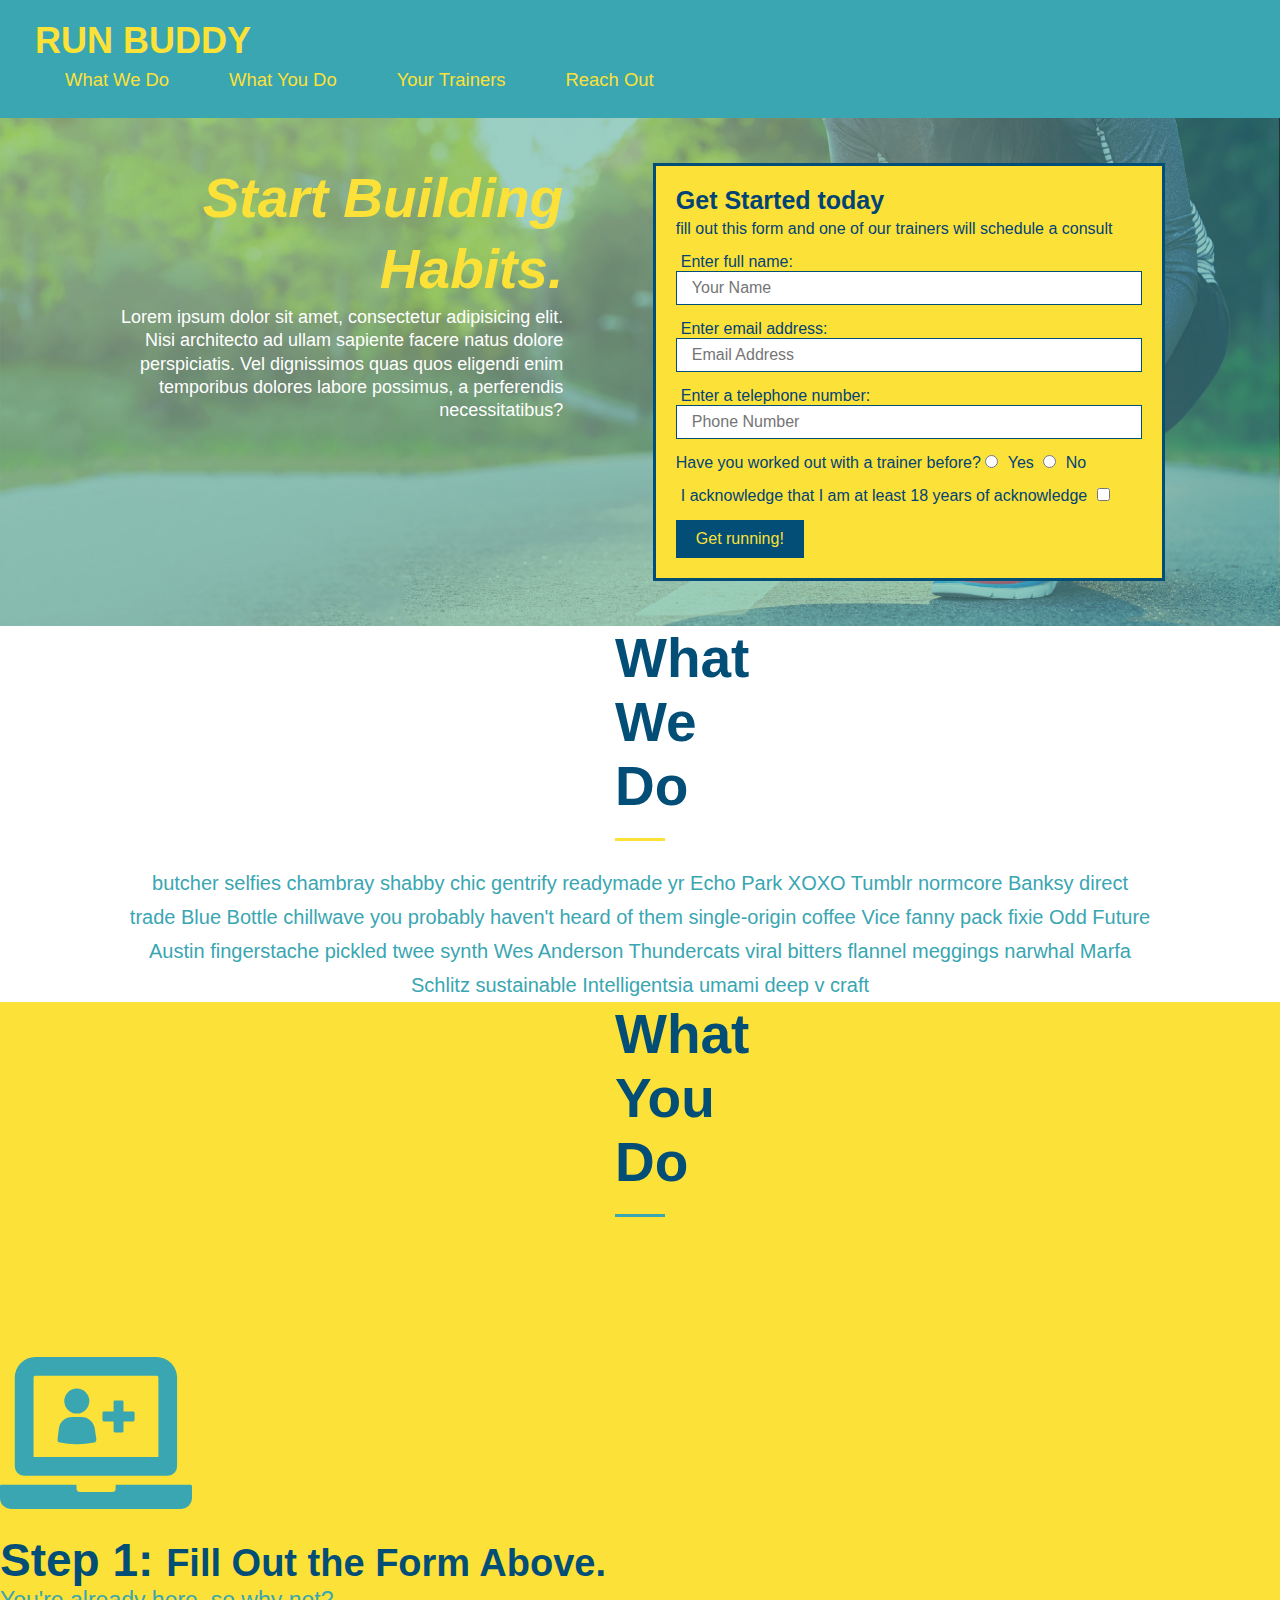
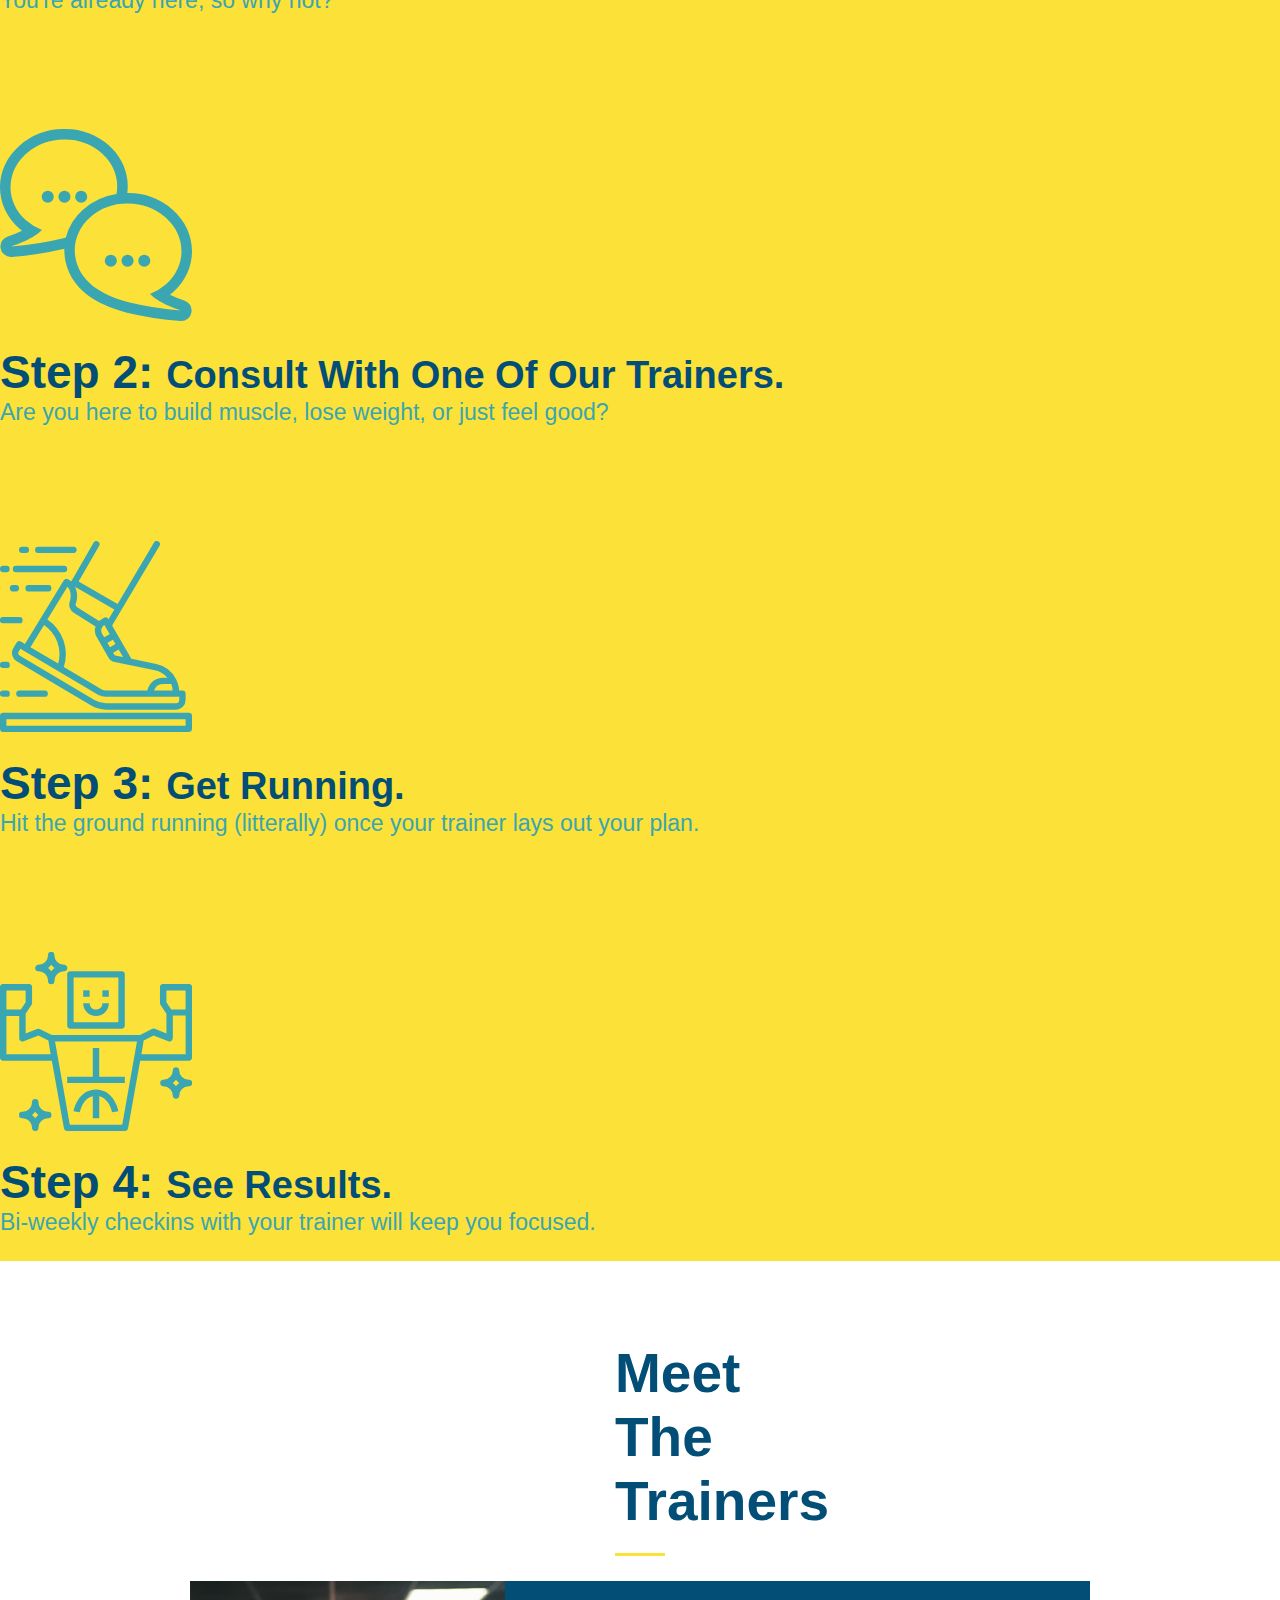
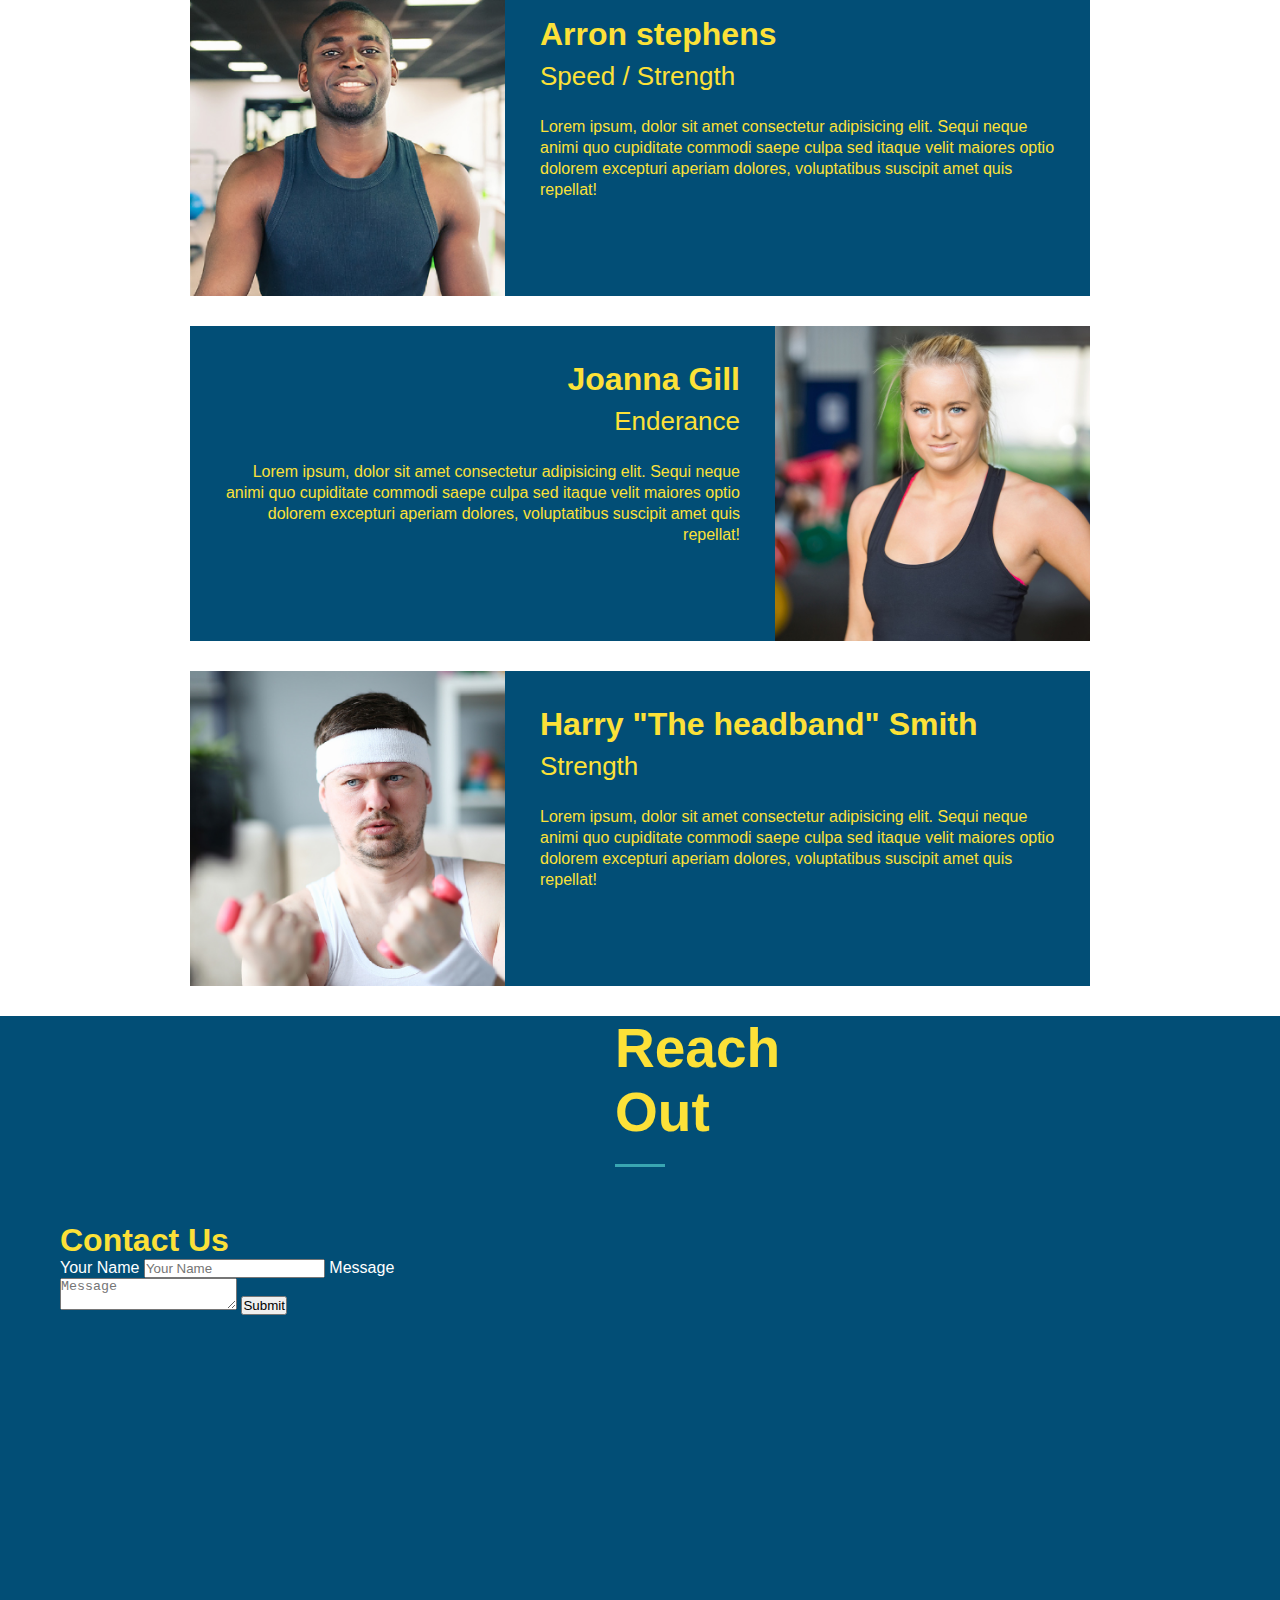
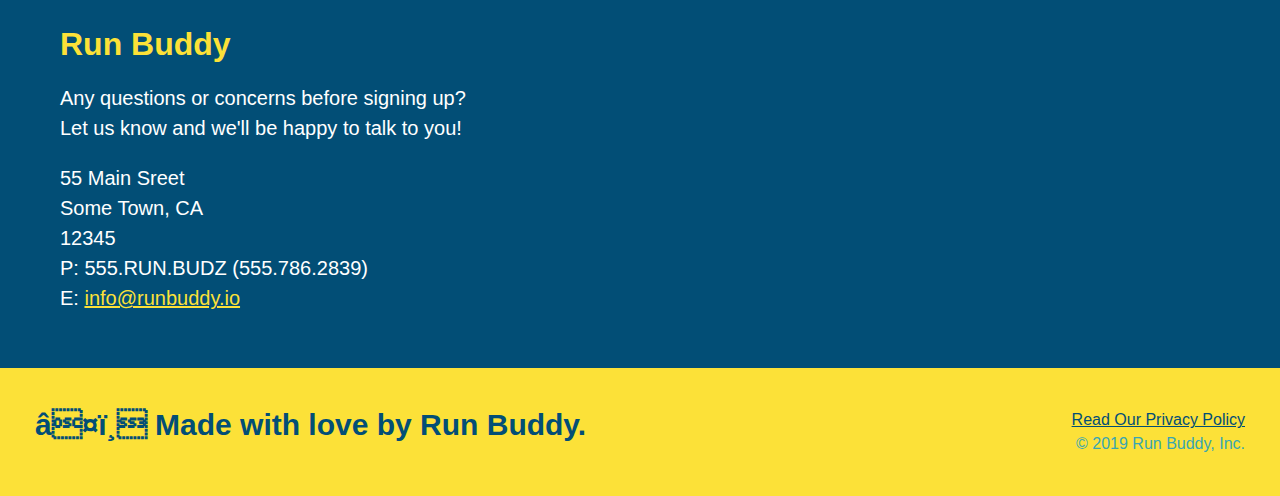
==== index.html @ 78e8fa4d "updated css with flexbox attributes" ====
<!DOCTYPE html>
    <html lang="en">
        <head>
            <meta charset="UTF-8!" />
            <link rel="stylesheet" href="./assets/css/style.css" />
            <title>Run Buddy</title>
        </head>
        <body>
            <header>
                <h1>
                    <a href="/"> RUN BUDDY</a>
                </h1>
                What We Do What You Do Your Trainers Reach Out
                <nav>
                    <!--Unordered list element-->
                    <ul>
                        <!--List item element-->
                        <li>
                            <!--Anchor element-->
                            <a href="#what-we-do">What We Do</a>
                        </li>
                        <li>
                            <a href="#what-you-do">What You Do</a>
                        </li>
                        <li>
                            <a href="#your-trainers">Your Trainers</a>
                        </li>
                        <li>
                            <a href="#reach-out">Reach Out</a>
                        </li>
                    </ul>
                </nav>
            </header>
            
            <!--hero/jumbotron-->
            <section class="hero">
                <article class="hero-sbh">
                    <h2>Start Building Habits.</h2>
                    <p>
                        Lorem ipsum dolor sit amet, consectetur adipisicing elit. Nisi architecto ad ullam sapiente facere natus dolore perspiciatis. Vel dignissimos quas quos eligendi enim temporibus dolores labore possimus, a perferendis necessitatibus?
                    </p>
                </article>
                <div class="hero-form">
                    <h3>Get Started today</h3>
                    <p>fill out this form and one of our trainers will schedule a consult</p>
                    <!--Add form element-->
                    <form>
                        <label for="name">Enter full name:</label>
                        <input type="text" placeholder ="Your Name" name="name" id="name" class="form-input" />
                        <label for="email">Enter email address:</label>
                        <input type="email" placeholder="Email Address" name="email" id="email" class="form-input" />
                        <label for="phone">Enter a telephone number:</label>
                        <input type="tel" placeholder="Phone Number" name="phone" id="phone" class="form-input" />
                        <p>
                            Have you worked out with a trainer before?
                            <input type="radio" name="trainer-confirm" id="trainer-yes" />
                            <label for="trainer-yes">Yes</label>
                            <input type="radio" name="trainer-confirm" id="trainer-no" />
                            <label for="trainer-no">No</label>
                        </p>
                        <p>
                            <label for="checkbox" >
                            I acknowledge that I am at least 18 years of acknowledge
                            </label>
                            <input type="checkbox" name="verify-age" id="checkbox" />
                        </p>
                        <button class="button" type="submit">
                            Get running!
                        </button>
                    </form>
                </div>
            </section>
               <!--End hero--> 

            <!--"What We Do"-->
            <section id="what-we-do" class="intro">
                <div>
                    <h2 class="section-title primary-border">
                        What We Do
                    </h2>
                </div>
                <p>
                    butcher selfies chambray shabby chic gentrify readymade yr Echo Park XOXO Tumblr normcore Banksy direct trade Blue Bottle chillwave you probably haven't heard of them single-origin coffee Vice fanny pack fixie Odd Future Austin fingerstache pickled twee synth Wes Anderson Thundercats viral bitters flannel meggings narwhal Marfa Schlitz sustainable Intelligentsia umami deep v craft 
                </p>
            </section>

            <!--"What You Do"-->
            <section id="what-you-do" class="steps">
                <div>
                    <h2 class="section-title secondary-border">
                        What You Do
                    </h2>
                </div> 
                <div>
                    <!--insert image element-->
                    <img src="./assets/images/step-1.svg" alt="" />
                    <h3>Step 1: <span>Fill Out the Form Above.</span></h3>
                    <p> You're already here, so why not?</p>
                </div>

                <div>
                    <img src="./assets/images/step-2.svg" alt="" />
                    <h3>Step 2: <span>Consult With One Of Our Trainers.</span></h3>
                    <p>Are you here to build muscle, lose weight, or just feel good?</p>
                </div>

                <div>
                    <img src="./assets/images/step-3.svg" alt="" />
                    <h3>Step 3: <span>Get Running.</span></h3>
                    <p>Hit the ground running (litterally) once your trainer lays out your plan.</p>
                </div>

                <div>
                    <img src="./assets/images/step-4.svg" alt="" />
                    <h3>Step 4: <span>See Results.</span></h3>
                    <p> Bi-weekly checkins with your trainer will keep you focused.</p>
                </div>
            </section>

            <!--"Meet The Trainers"-->
            <section id="your-trainers" class="trainers">
                <div>
                    <h2 class="section-title primary-border">
                        Meet The Trainers
                    </h2>
                </div>    
                <!--first trainer bio-->
                <article class="trainer">
                    <img src="./assets/images/trainer-1.jpg" alt="Arron Stephens in his workout clothes, ready to pump iron" />
                    <div class="trainer-bio text-left">
                        <h3>Arron stephens</h3>
                        <h4>Speed / Strength</h4>
                        <p>Lorem ipsum, dolor sit amet consectetur adipisicing elit. Sequi neque animi quo cupiditate commodi saepe culpa sed
                            itaque velit maiores optio dolorem excepturi aperiam dolores, voluptatibus suscipit amet quis repellat!</p>
                    </div>
                </article>
                
                <!--second trainer bio-->
                <article class="trainer">
                    <div class="trainer-bio text-right">
                        <h3>Joanna Gill</h3>
                        <h4>Enderance</h4>
                        <p>Lorem ipsum, dolor sit amet consectetur adipisicing elit. Sequi neque animi quo cupiditate commodi saepe culpa sed
                            itaque velit maiores optio dolorem excepturi aperiam dolores, voluptatibus suscipit amet quis repellat!</p>
                    </div>
                    <img src="./assets/images/trainer-2.jpg" alt="Joanna Gill in her workout clothes ready for some endurance training" />
                </article>

                <!--third trainer bio-->
                <article class ="trainer">
                    <img src="./assets/images/trainer-3.jpg" alt="Harry and his classic headband in the middle of a workout" />
                    <div class="trainer-bio text-left">
                        <h3>Harry "The headband" Smith</h3>
                        <h4>Strength</h4>
                        <p>Lorem ipsum, dolor sit amet consectetur adipisicing elit. Sequi neque animi quo cupiditate commodi saepe culpa sed
                            itaque velit maiores optio dolorem excepturi aperiam dolores, voluptatibus suscipit amet quis repellat!</p>    
                    </div>        
                </article>
            </section>

            <!--"Reach Out"-->
            <section id="reach-out" class="contact">
                <div>
                    <h2 class="section-title secondary-border">
                        Reach Out
                    </h2>
                </div>
                <div class="contact-info">
                    <div class="contact-form">
                        <h3>Contact Us</h3>
                        <form>
                            <label for="contact-name">Your Name</label>
                            <input type="text" id="contact-name" placeholder="Your Name" />

                            <label for="contact-message">Message</label>
                            <textarea id="contact-message" placeholder="Message"></textarea>

                            <button type="Submit">Submit</button>
                        </form>
                    </div>
                    <iframe
                        src="https://www.google.com/maps/embed?pb=!1m18!1m12!1m3!1d11816.861136689247!2d-83.01989736109466!3d42.23121345527382!2m3!1f0!2f0!3f0!3m2!1i1024!2i768!4f13.1!3m3!1m2!1s0x883b2ec319a07163%3A0x6d2b325c0360f382!2s1648%20Harrison%20St%2C%20LaSalle%2C%20ON!5e0!3m2!1sen!2sca!4v1645123361969!5m2!1sen!2sca"
                        style="border:0;" 
                        allowfullscreen=""
                        loading="lazy">
                    </iframe>
                    <div>
                        <h3>Run Buddy</h3>
                        <p> Any questions or concerns before signing up?
                            <br />
                            Let us know and we'll be happy to talk to you!
                        </p>
                        <address>
                            55 Main Sreet<br />
                            Some Town, CA<br />
                            12345<br />
                            P: 555.RUN.BUDZ (555.786.2839)<br />
                            E: <a href="mailto:info@runbuddy.io">info@runbuddy.io</a>
                        </address>
                    </div>
                </div>    
            </section>

            <footer>
                <h2>❤️ Made with love by Run Buddy.</h2>
                <div>
                    <!--fix link to privacy policy-->
                    <a href="privacy-policy.html">Read Our Privacy Policy</a><br />
                    &copy; 2019 Run Buddy, Inc.
                </div>
            </footer>
            
        </body>
    </html>
---- assets/css/style.css ----
* {
    margin: 0;
    padding: 0;
}

body {
    font-family: Helvetica, Arial, sans-serif;
}

body {
    /* more on this crazy alphanumerical value in a minute! */
    color: #39a6b2;
    font-family: Helvetica, Arial, sans-serif;
}
/* apply styles to <header>*/
header {
    padding: 20px 35px;
    background-color: #39a6b2;
    display: flex;
    justify-content: space-between;
    flex-wrap: wrap;
}

header h1 {
    font-weight: bold;
    font-size: 36px;
    color: #fce138;
    margin: 0;
}

header a {
    text-decoration: none;
    color: #fce138;
}

header nav {
    margin: 7px 0;
}

header nav ul {
    display: flex;
    flex-wrap: wrap;
    justify-content: space-between;
    align-items: center;
    list-style: none;
}

header nav ul li a {
    margin: 0 30px;
    font-weight: lighter;
    font-size: 1.44vw;
}

footer {
    display: flex;
    justify-content: space-between;
    flex-wrap: wrap;
    background: #fce138;
    width: 100%;
    padding: 40px 35px;
}

footer h2 {
    color: #024e76;
    font-size: 30px;
    margin: 0;
}

footer div {
    line-height: 1.5;
    text-align: right;
}

footer a {
    color: #024e76;
}

* {
    margin: 0;
    padding: 0;
    box-sizing: border-box;
}

/*hero style start*/
.hero {
    background-image: url("../images/hero-bg.jpg");
    background-size: cover;
    background-position: center;
    position: relative;
    display: flex;
    justify-content: center;
    flex-wrap: wrap;
}

.hero-sbh {
    width: 35%;
    text-align: right;
    margin: 3.5%;
    color: #fff;
    font-size: 18px;
    line-height: 1.3;
}  

.hero-sbh h2 {
    font-style: italic;
    font-size: 55px;
    color: #fce138;
}

/*hero style end*/

/*hero-form start*/

.hero-form {
    background-color: #fce138;
    padding: 20px;
    color: #024376;
    border-style: solid;
    border-width: 3px;
    border-color: #024e76;
    width: 40%;
    margin: 3.5%;
}

.hero-form h3 {
    font-size: 25px;
    margin: 0;
}

.hero-form p {
    margin: 5px 0 15px 0;
}

.form-input {
    border: 1px solid #024e76;
    display: block;
    padding: 7px 15px;
    font-size: 16px;
    color: #024e76;
    width: 100%;
    margin-bottom: 15px;
}

.hero-form label {
    margin: 0 5px;
}

.button {
    color: #fce138;
    background-color: #024e76;
    padding: 10px 20px;
    border: 0;
    font-size: 16px;
}

/* deleting & updating '.intro h2' with cleaner declaration */

.intro p {
    line-height: 1.7;
    color: #39a6b2;
    width: 80%;
    font-size: 20px;
    margin: 0 auto;
    text-align: center;
}

.steps {
    background: #fce138;
}

/* deleting & updating '.steps h2' with cleaner declaration */

.section-title {
    font-size: 55px;
    color: #024e76;
    border-bottom: 3px solid;
    padding-bottom: 20px;
    text-align: center;
    margin: 0 auto 25px auto;
    width: 50px;
}

.primary-border {
    border-color: #fce138;
}

.secondary-border {
    border-color: #39a6b2;
}

.steps div {
    margin-bottom: 80px;
    padding: 0 0 25px 0;
}

.steps img {
    width: 15%;
    margin: 10px 0;
}

.steps h3 {
    color: #024e76;
    font-size: 46px;
    margin-top: 10px;
}

.steps p {
    color: #39a6b2;
    font-size: 23px;
}

.steps span {
    font-size: 38px;
}

/*trainer styles start*/
.trainers {
    
}

.trainer {
    width:900px;
    margin: 0 auto 30px auto;
    background: #024e76;
    color: #fce138;
    overflow: auto;
}

.trainer img {
    width: 35%;
    float: left;
}

.trainer-bio {
    padding: 35px;
    float: left;
    width:65%;
}

.text-left {
    text-align: left;
}

.text-right {
    text-align: right;
}

.trainer-bio h3 {
    font-size: 32px;
    margin-bottom: 8px;
}

.trainer-bio h4 {
    font-weight: lighter;
    font-size: 26px;
    margin-bottom: 25px;
}

.trainer-bio p {
    font-weight: 17px;
    line-height: 1.3;
}
/*trainer styles end*/

/*reach out styles start*/
.contact {
    background:#024e76;
    padding-bottom: 35px;
}

.contact h2 {
    color: #fce138;
}

.contact-info iframe {
    width: 400px;
    height: 400px;
}

.contact-info div {
    width: 410px;
    display: inline-block;
    vertical-align: top;
    text-align: left;
    margin: 30px 0 0 60px;
    color: white;
}

.contact-info h3 {
    color: #fce138;
    font-size: 32px;
}

.contact-info p,
.contact-info address {
    margin: 20px 0;
    line-height: 1.5;
    font-size: 20px;
    font-style: normal;
}

.contact-info a {
    color: #fce138;
}
/*reach out styles end*/

.flex-row {
    display: flex;
}
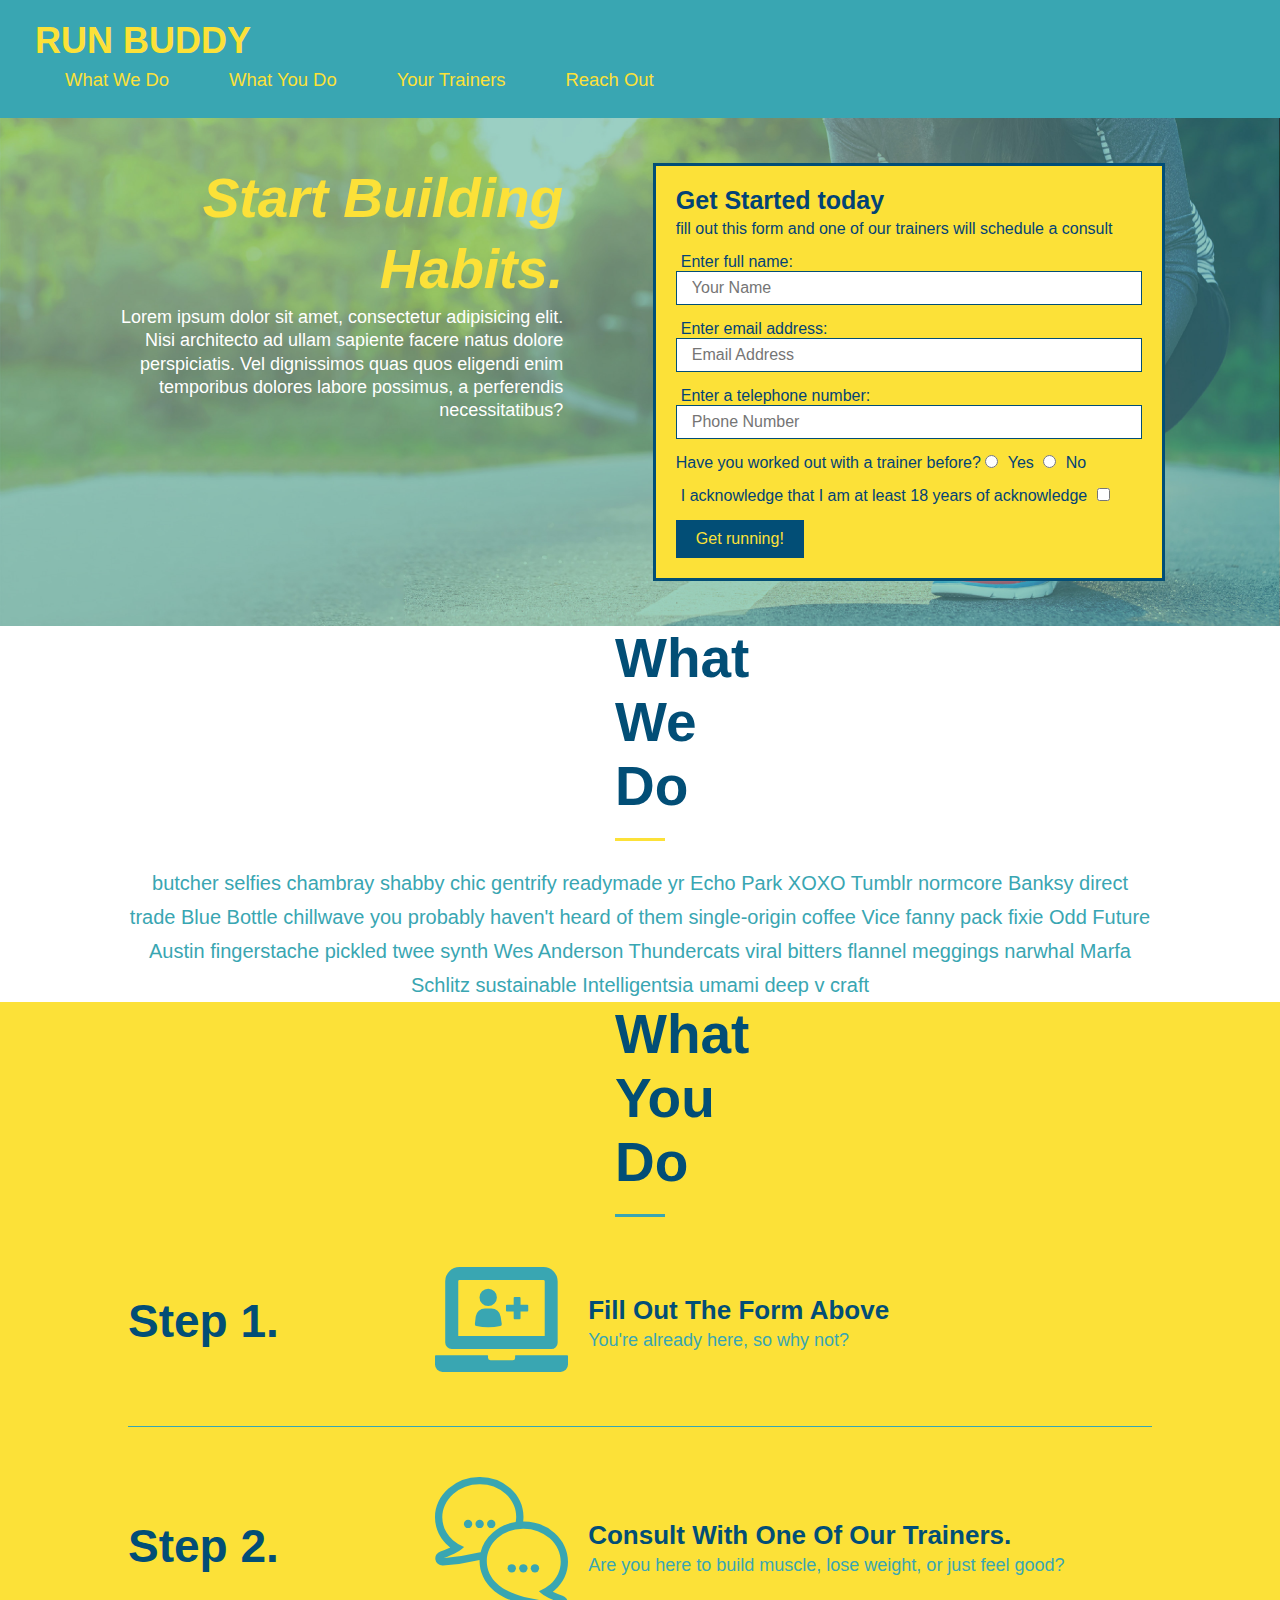
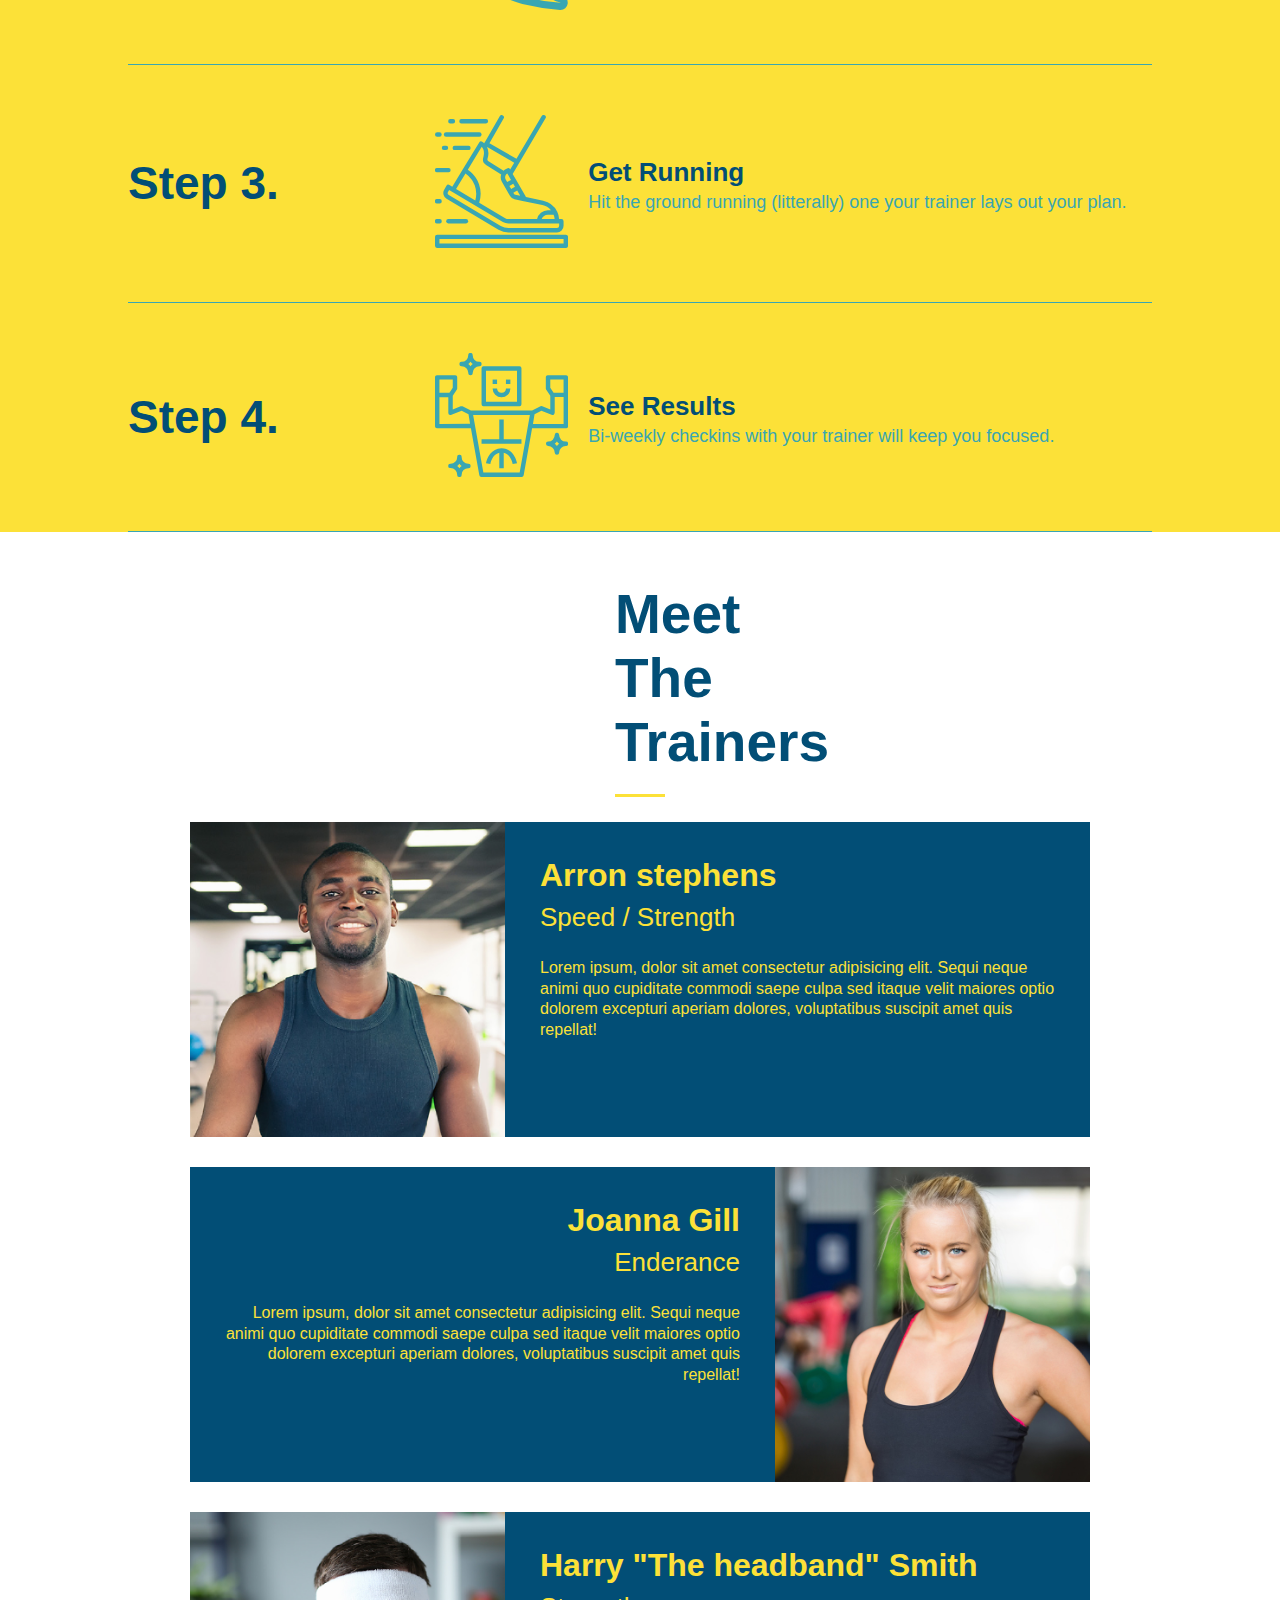
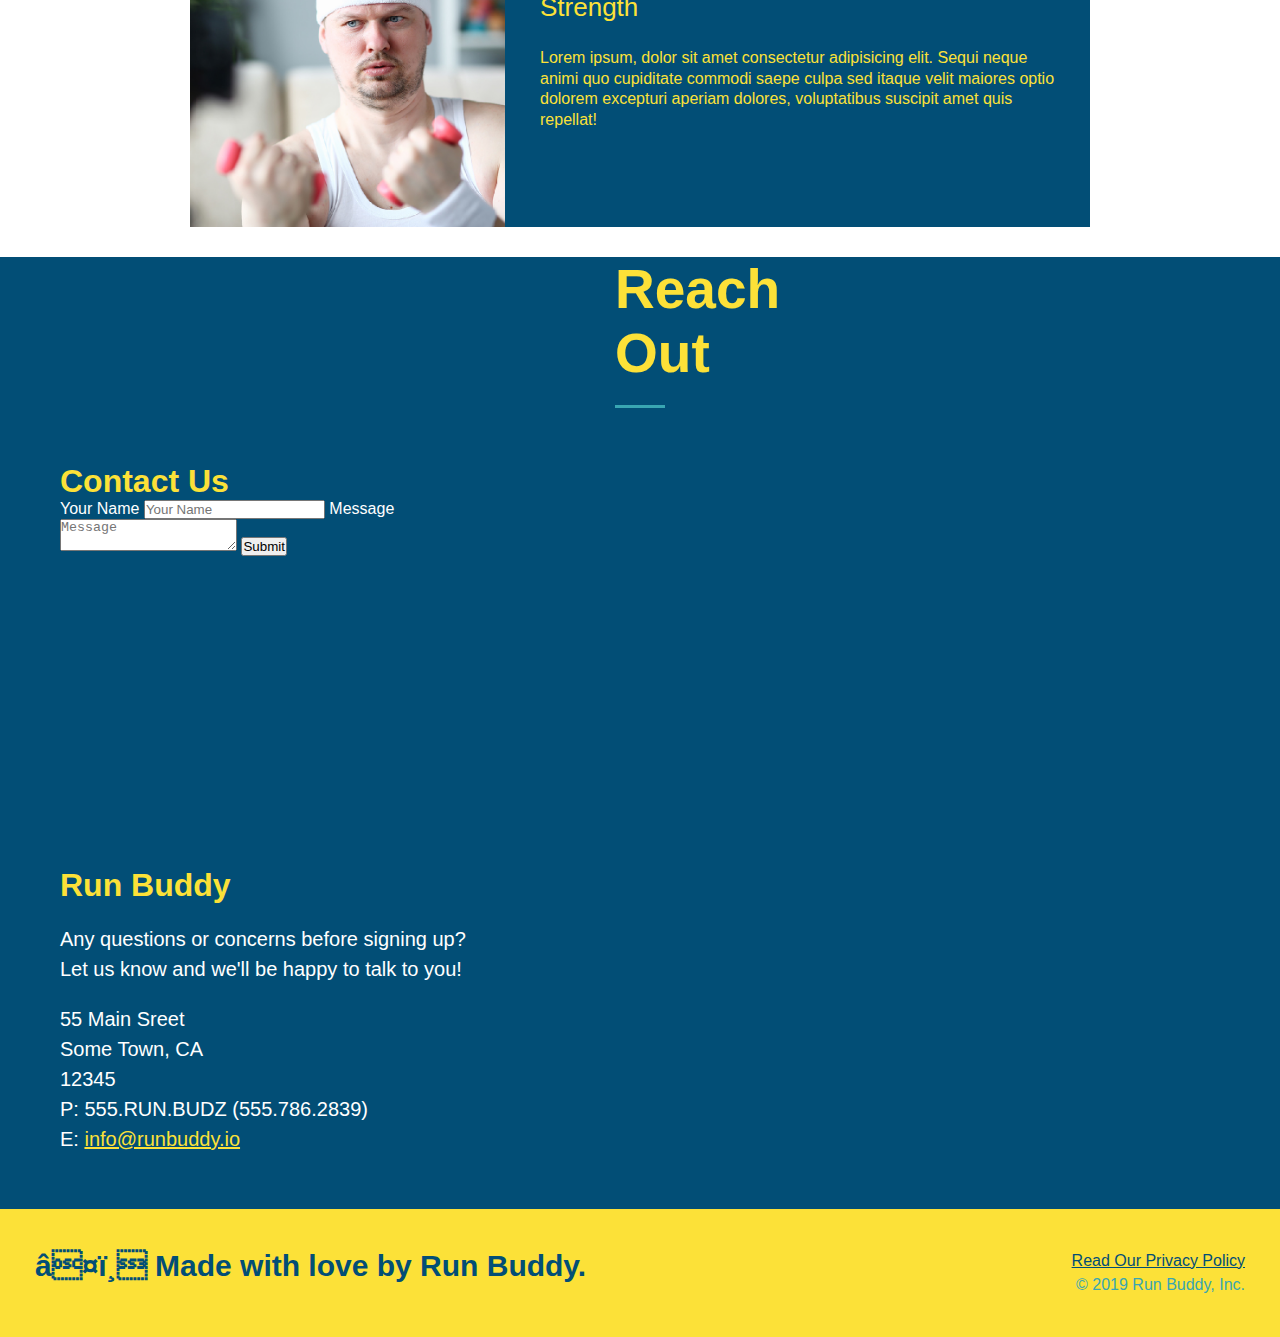
==== commit a860ba77: "add flexbox to the steps" ====
--- a/index.html
+++ b/index.html
@@ -79,9 +79,11 @@
                         What We Do
                     </h2>
                 </div>
-                <p>
-                    butcher selfies chambray shabby chic gentrify readymade yr Echo Park XOXO Tumblr normcore Banksy direct trade Blue Bottle chillwave you probably haven't heard of them single-origin coffee Vice fanny pack fixie Odd Future Austin fingerstache pickled twee synth Wes Anderson Thundercats viral bitters flannel meggings narwhal Marfa Schlitz sustainable Intelligentsia umami deep v craft 
-                </p>
+                <div class="flex-row">
+                    <p>
+                        butcher selfies chambray shabby chic gentrify readymade yr Echo Park XOXO Tumblr normcore Banksy direct trade Blue Bottle chillwave you probably haven't heard of them single-origin coffee Vice fanny pack fixie Odd Future Austin fingerstache pickled twee synth Wes Anderson Thundercats viral bitters flannel meggings narwhal Marfa Schlitz sustainable Intelligentsia umami deep v craft 
+                    </p>
+                </div>    
             </section>
 
             <!--"What You Do"-->
@@ -91,29 +93,57 @@
                         What You Do
                     </h2>
                 </div> 
-                <div>
-                    <!--insert image element-->
-                    <img src="./assets/images/step-1.svg" alt="" />
-                    <h3>Step 1: <span>Fill Out the Form Above.</span></h3>
-                    <p> You're already here, so why not?</p>
-                </div>
-
-                <div>
-                    <img src="./assets/images/step-2.svg" alt="" />
-                    <h3>Step 2: <span>Consult With One Of Our Trainers.</span></h3>
-                    <p>Are you here to build muscle, lose weight, or just feel good?</p>
-                </div>
-
-                <div>
-                    <img src="./assets/images/step-3.svg" alt="" />
-                    <h3>Step 3: <span>Get Running.</span></h3>
-                    <p>Hit the ground running (litterally) once your trainer lays out your plan.</p>
-                </div>
-
-                <div>
-                    <img src="./assets/images/step-4.svg" alt="" />
-                    <h3>Step 4: <span>See Results.</span></h3>
-                    <p> Bi-weekly checkins with your trainer will keep you focused.</p>
+                <!--What You Do: Step 1-->
+                <div class="step">
+                    <h3>Step 1.</h3>
+                    <div class="step-info">
+                        <div class="step-img">
+                            <img src="./assets/images/step-1.svg" alt="" />
+                        </div>
+                        <div class="step-text">
+                            <h4>Fill Out The Form Above</h4>
+                            <p>You're already here, so why not?</p>
+                        </div>
+                    </div>
+                </div>
+                <!--What You Do: Step 2-->
+                <div class="step">
+                    <h3>Step 2.</h3>
+                    <div class="step-info">
+                        <div class="step-img">
+                            <img src="./assets/images/step-2.svg" alt="" />
+                        </div>
+                        <div class="step-text">
+                            <h4>Consult With One Of Our Trainers.</h4>
+                            <p>Are you here to build muscle, lose weight, or just feel good?</p>
+                        </div>
+                    </div>
+                </div>
+                <!--What You Do: Step 3-->
+                <div class="step">
+                    <h3>Step 3.</h3>
+                    <div class="step-info">
+                        <div class="step-img">
+                            <img src="./assets/images/step-3.svg" alt="" />
+                        </div>
+                        <div class="step-text">
+                            <h4>Get Running</h4>
+                            <p>Hit the ground running (litterally) one your trainer lays out your plan.</p>
+                        </div>
+                    </div>
+                </div>
+                <!--What You Do: Step 4-->
+                <div class="step">
+                    <h3>Step 4.</h3>
+                    <div class="step-info">
+                        <div class="step-img">
+                            <img src="./assets/images/step-4.svg" alt="" />
+                        </div>
+                        <div class="step-text">
+                            <h4>See Results</h4>
+                            <p>Bi-weekly checkins with your trainer will keep you focused.</p>
+                        </div>
+                    </div>
                 </div>
             </section>
 
--- a/assets/css/style.css
+++ b/assets/css/style.css
@@ -188,29 +188,52 @@
     border-color: #39a6b2;
 }
 
-.steps div {
-    margin-bottom: 80px;
-    padding: 0 0 25px 0;
-}
-
-.steps img {
-    width: 15%;
-    margin: 10px 0;
-}
-
-.steps h3 {
+.step {
+    margin: 50px auto;
+    padding-bottom: 50px;
+    width: 80%;
+    border-bottom: 1px solid #39a6b2;
+    display: flex;
+    flex-wrap: wrap;
+    align-items: center;
+    justify-content: space-between;
+}
+
+.step h3 {
     color: #024e76;
     font-size: 46px;
-    margin-top: 10px;
-}
-
-.steps p {
+    flex: 1 30%;
+}
+
+.step-info {
+    flex: 2 70%;
+    display: flex;
+    flex-wrap: wrap;
+    align-items: center;
+}
+
+.step-img {
+    flex: 1 12%;
+    margin-right: 20px;
+}
+
+.step-img img {
+    max-width: 100%;
+}
+
+.step-text {
+    flex: 12;
+}
+
+.step-text p {
     color: #39a6b2;
-    font-size: 23px;
-}
-
-.steps span {
-    font-size: 38px;
+    font-size: 18px;
+}
+
+.step-text h4 {
+    font-size: 26px;
+    line-height: 1.5;
+    color: #024e76;
 }
 
 /*trainer styles start*/
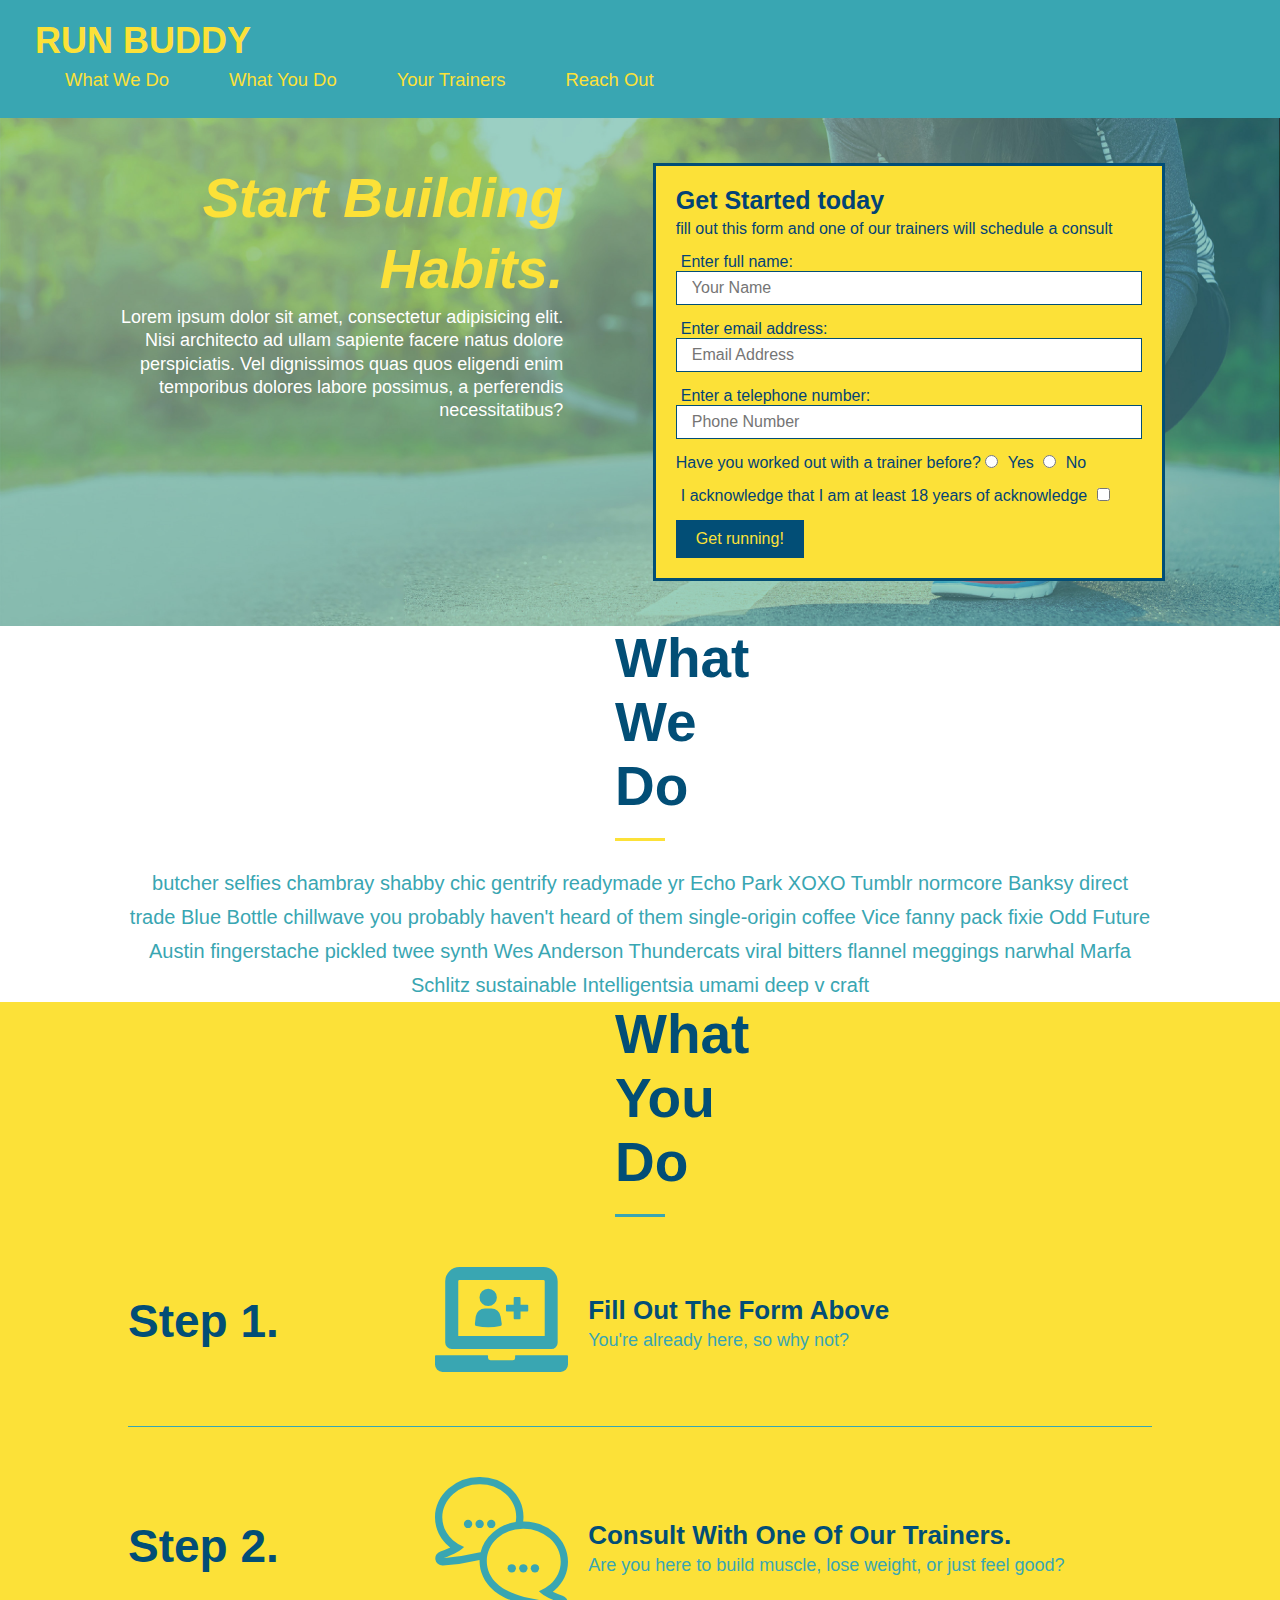
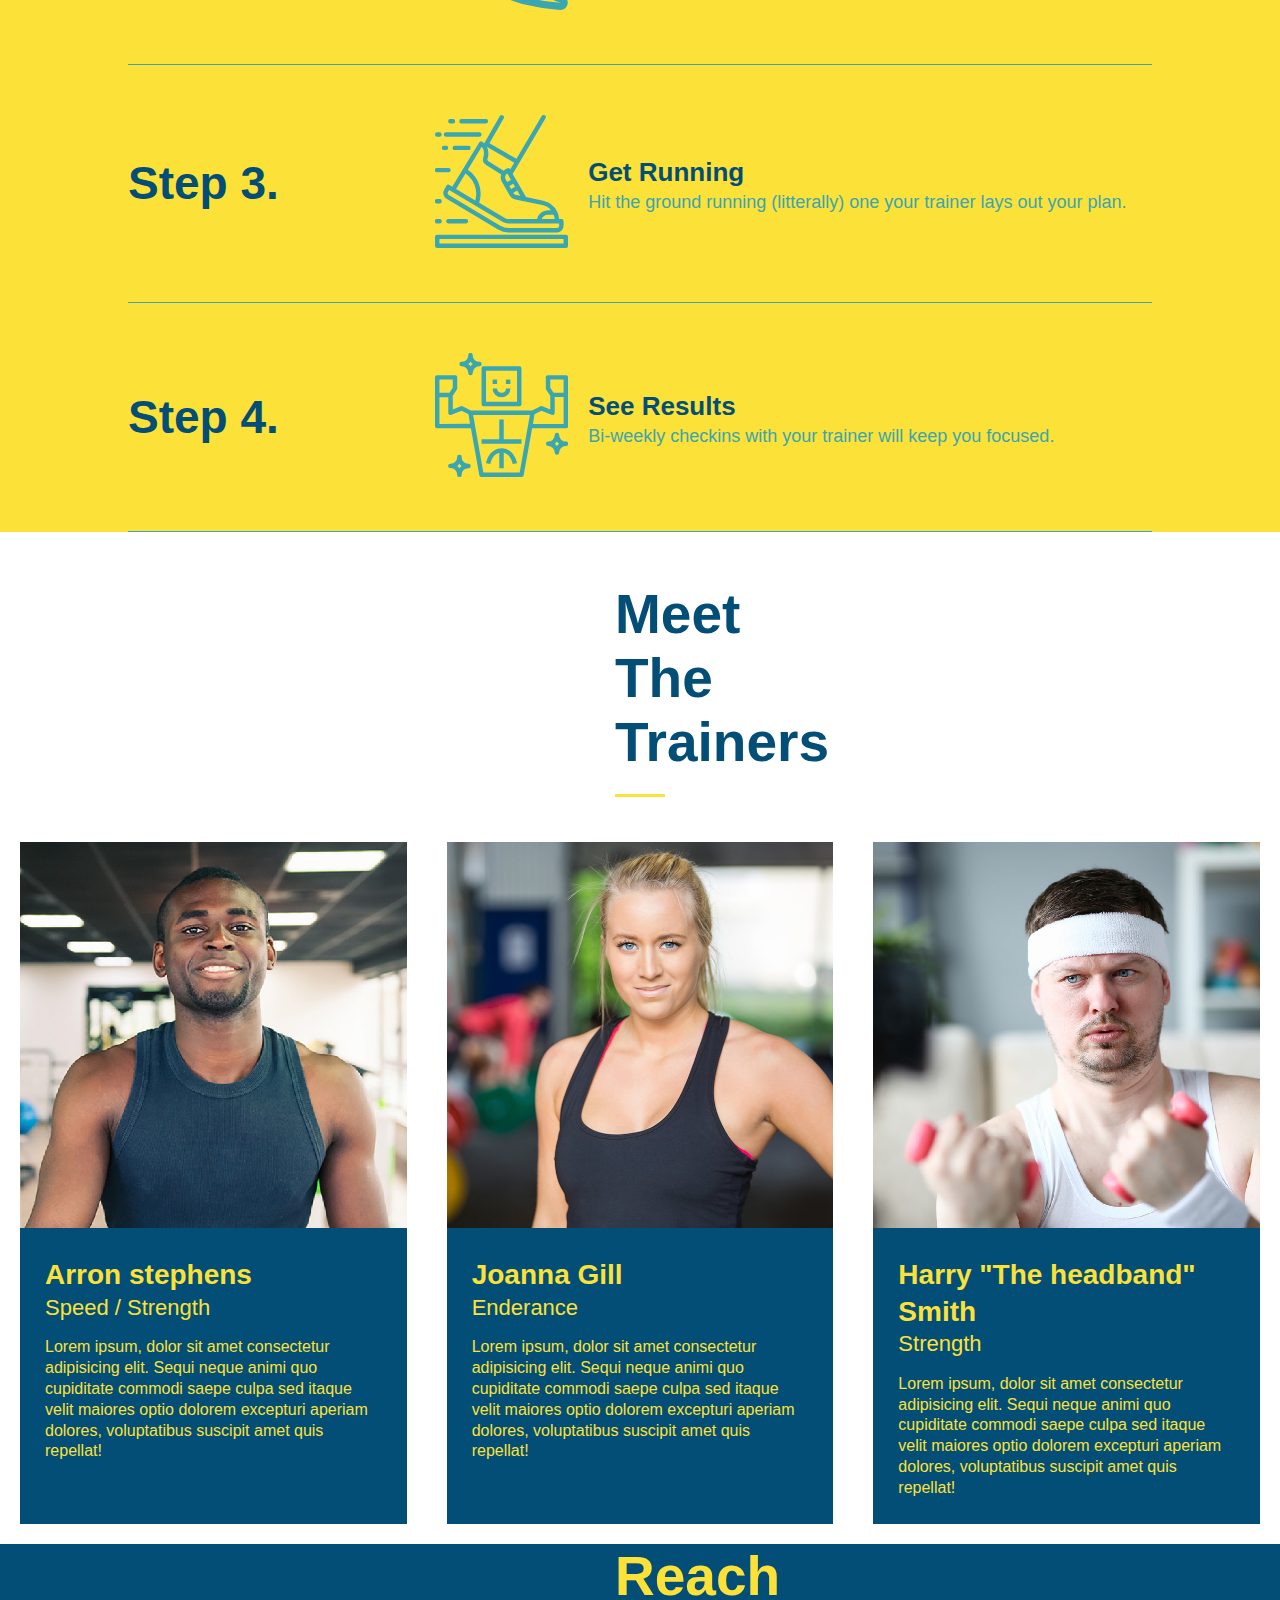
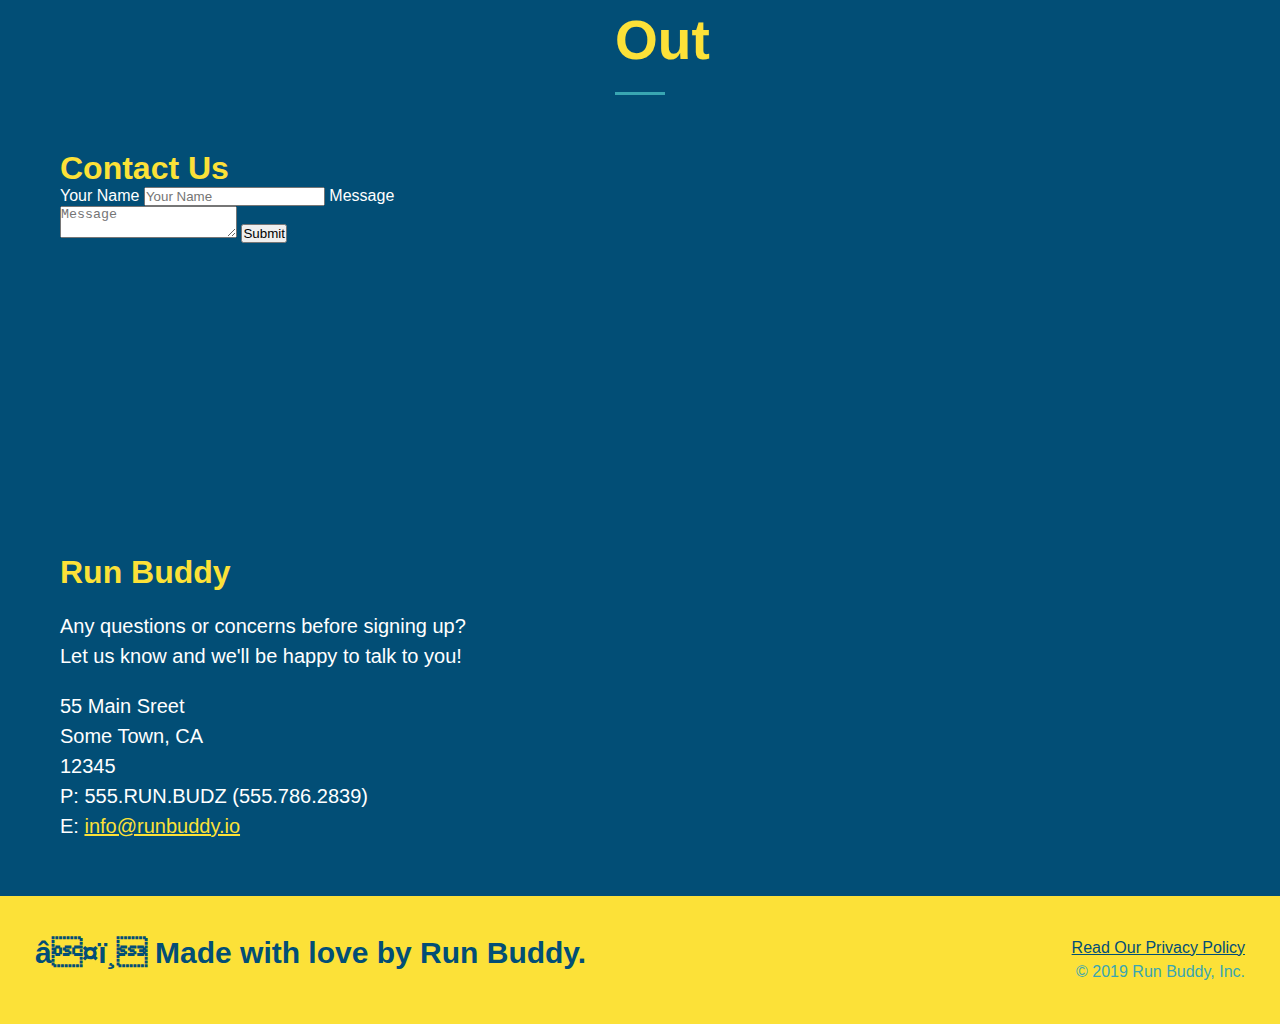
==== commit 1e07a1b2: "add flexbox to trainers" ====
--- a/index.html
+++ b/index.html
@@ -148,44 +148,46 @@
             </section>
 
             <!--"Meet The Trainers"-->
-            <section id="your-trainers" class="trainers">
+            <section id="your-trainers">
                 <div>
                     <h2 class="section-title primary-border">
                         Meet The Trainers
                     </h2>
                 </div>    
                 <!--first trainer bio-->
-                <article class="trainer">
-                    <img src="./assets/images/trainer-1.jpg" alt="Arron Stephens in his workout clothes, ready to pump iron" />
-                    <div class="trainer-bio text-left">
-                        <h3>Arron stephens</h3>
-                        <h4>Speed / Strength</h4>
-                        <p>Lorem ipsum, dolor sit amet consectetur adipisicing elit. Sequi neque animi quo cupiditate commodi saepe culpa sed
-                            itaque velit maiores optio dolorem excepturi aperiam dolores, voluptatibus suscipit amet quis repellat!</p>
-                    </div>
-                </article>
+                <div class="trainers">
+                    <article class="trainer">
+                        <img src="./assets/images/trainer-1.jpg" alt="Arron Stephens in his workout clothes, ready to pump iron" />
+                        <div class="trainer-bio">
+                            <h3 class="trainer-name">Arron stephens</h3>
+                            <h4 class="trainer-role">Speed / Strength</h4>
+                            <p>Lorem ipsum, dolor sit amet consectetur adipisicing elit. Sequi neque animi quo cupiditate commodi saepe culpa sed
+                                itaque velit maiores optio dolorem excepturi aperiam dolores, voluptatibus suscipit amet quis repellat!</p>
+                        </div>
+                    </article>
                 
-                <!--second trainer bio-->
-                <article class="trainer">
-                    <div class="trainer-bio text-right">
-                        <h3>Joanna Gill</h3>
-                        <h4>Enderance</h4>
-                        <p>Lorem ipsum, dolor sit amet consectetur adipisicing elit. Sequi neque animi quo cupiditate commodi saepe culpa sed
-                            itaque velit maiores optio dolorem excepturi aperiam dolores, voluptatibus suscipit amet quis repellat!</p>
-                    </div>
-                    <img src="./assets/images/trainer-2.jpg" alt="Joanna Gill in her workout clothes ready for some endurance training" />
-                </article>
-
-                <!--third trainer bio-->
-                <article class ="trainer">
-                    <img src="./assets/images/trainer-3.jpg" alt="Harry and his classic headband in the middle of a workout" />
-                    <div class="trainer-bio text-left">
-                        <h3>Harry "The headband" Smith</h3>
-                        <h4>Strength</h4>
-                        <p>Lorem ipsum, dolor sit amet consectetur adipisicing elit. Sequi neque animi quo cupiditate commodi saepe culpa sed
-                            itaque velit maiores optio dolorem excepturi aperiam dolores, voluptatibus suscipit amet quis repellat!</p>    
-                    </div>        
-                </article>
+                    <!--second trainer bio-->
+                    <article class="trainer">
+                        <img src="./assets/images/trainer-2.jpg" alt="Joanna Gill in her workout clothes ready for some endurance training" />
+                        <div class="trainer-bio">
+                            <h3 class="trainer-name">Joanna Gill</h3>
+                            <h4 class="trainer-role">Enderance</h4>
+                            <p>Lorem ipsum, dolor sit amet consectetur adipisicing elit. Sequi neque animi quo cupiditate commodi saepe culpa sed
+                                itaque velit maiores optio dolorem excepturi aperiam dolores, voluptatibus suscipit amet quis repellat!</p>
+                        </div>
+                    </article>
+
+                    <!--third trainer bio-->
+                    <article class ="trainer">
+                        <img src="./assets/images/trainer-3.jpg" alt="Harry and his classic headband in the middle of a workout" />
+                        <div class="trainer-bio">
+                            <h3 class="trainer-name">Harry "The headband" Smith</h3>
+                            <h4 class="trainer-role">Strength</h4>
+                            <p>Lorem ipsum, dolor sit amet consectetur adipisicing elit. Sequi neque animi quo cupiditate commodi saepe culpa sed
+                                itaque velit maiores optio dolorem excepturi aperiam dolores, voluptatibus suscipit amet quis repellat!</p>    
+                        </div>        
+                    </article>
+            </div>
             </section>
 
             <!--"Reach Out"-->
--- a/assets/css/style.css
+++ b/assets/css/style.css
@@ -238,26 +238,27 @@
 
 /*trainer styles start*/
 .trainers {
-    
+    width: 100%;
+    margin: 0 auto;
+    display: flex;
+    flex-wrap: wrap;
+    justify-content: space-around;
 }
 
 .trainer {
-    width:900px;
-    margin: 0 auto 30px auto;
+    margin: 20px;
     background: #024e76;
     color: #fce138;
-    overflow: auto;
+    flex: 1;
 }
 
 .trainer img {
-    width: 35%;
-    float: left;
+    width: 100%;
 }
 
 .trainer-bio {
-    padding: 35px;
-    float: left;
-    width:65%;
+    padding: 25px;
+    line-height: 1.3;
 }
 
 .text-left {
@@ -269,19 +270,17 @@
 }
 
 .trainer-bio h3 {
-    font-size: 32px;
-    margin-bottom: 8px;
+    font-size: 28px;
 }
 
 .trainer-bio h4 {
     font-weight: lighter;
-    font-size: 26px;
-    margin-bottom: 25px;
+    font-size: 22px;
+    margin-bottom: 15px;
 }
 
 .trainer-bio p {
     font-weight: 17px;
-    line-height: 1.3;
 }
 /*trainer styles end*/
 
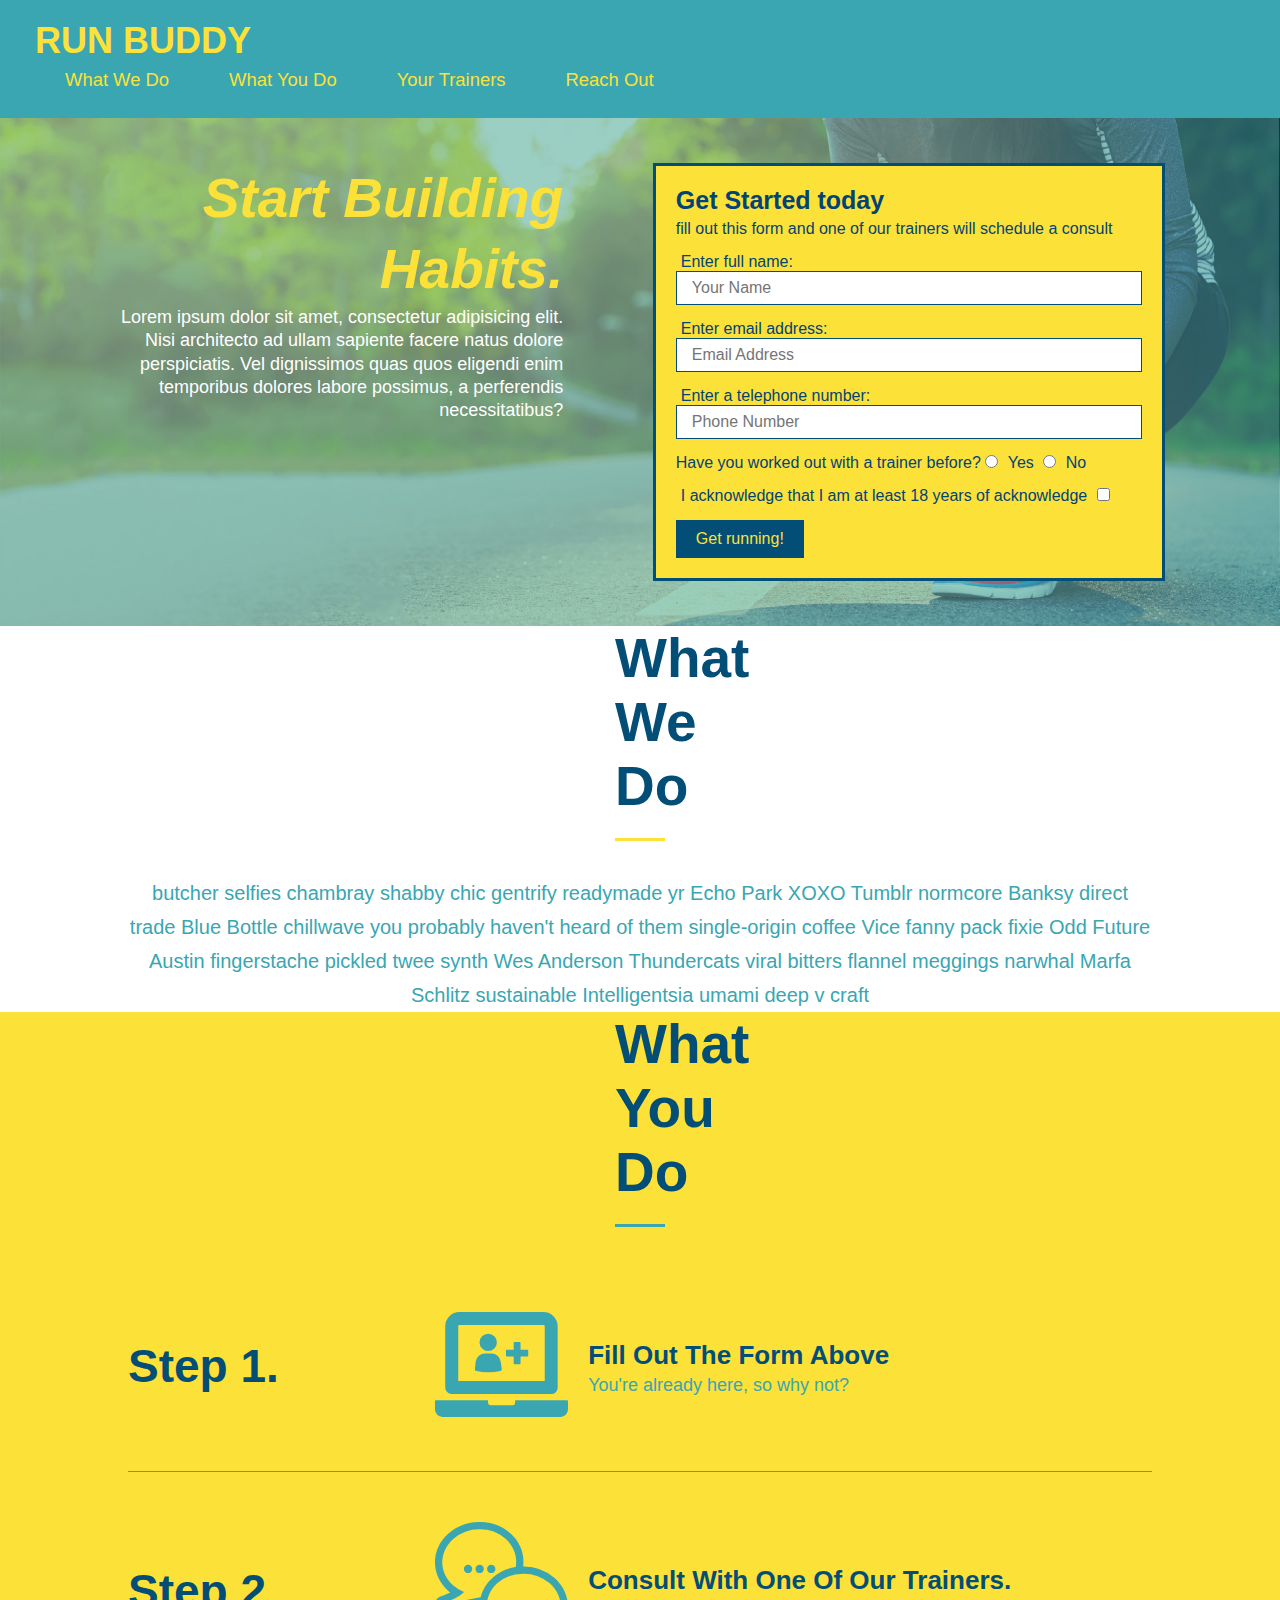
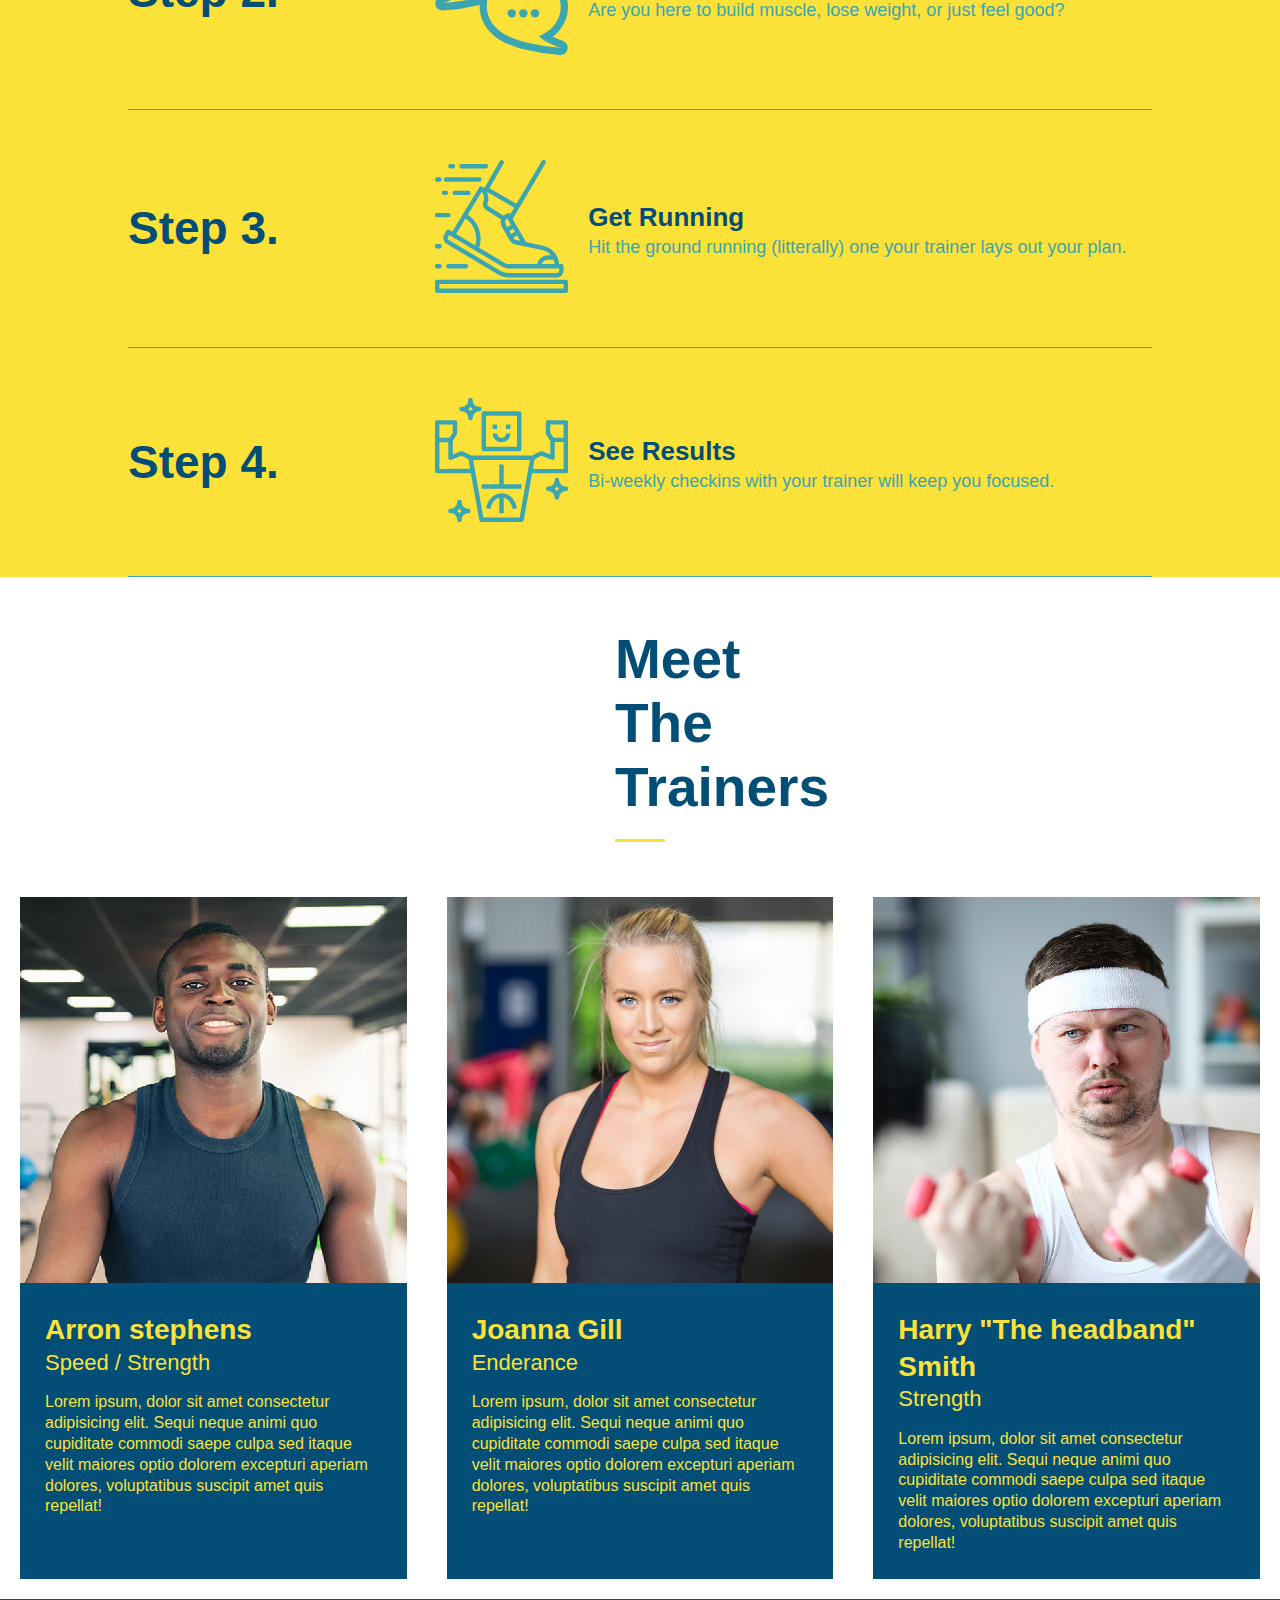
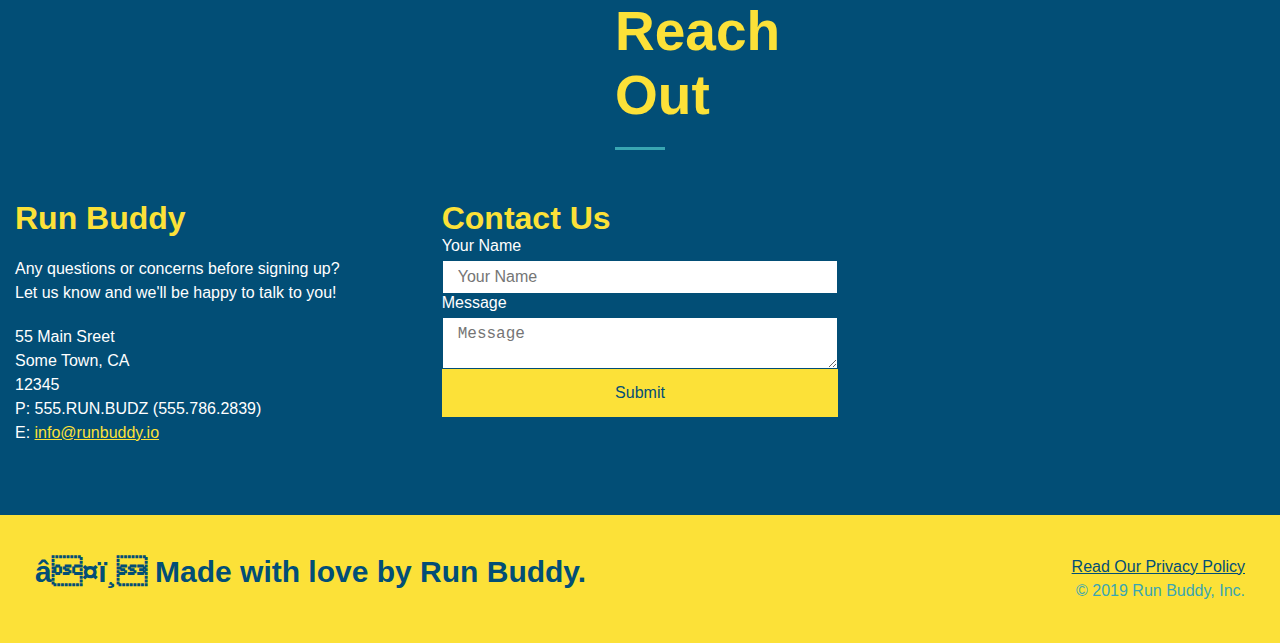
==== commit f3c9eade: "completed footer with flexbox" ====
--- a/index.html
+++ b/index.html
@@ -74,7 +74,7 @@
 
             <!--"What We Do"-->
             <section id="what-we-do" class="intro">
-                <div>
+                <div class="flex-row">
                     <h2 class="section-title primary-border">
                         What We Do
                     </h2>
@@ -88,7 +88,7 @@
 
             <!--"What You Do"-->
             <section id="what-you-do" class="steps">
-                <div>
+                <div class="flex-row">
                     <h2 class="section-title secondary-border">
                         What You Do
                     </h2>
@@ -149,7 +149,7 @@
 
             <!--"Meet The Trainers"-->
             <section id="your-trainers">
-                <div>
+                <div class="flex-row">
                     <h2 class="section-title primary-border">
                         Meet The Trainers
                     </h2>
@@ -192,30 +192,12 @@
 
             <!--"Reach Out"-->
             <section id="reach-out" class="contact">
-                <div>
+                <div class="flex-row">
                     <h2 class="section-title secondary-border">
                         Reach Out
                     </h2>
                 </div>
                 <div class="contact-info">
-                    <div class="contact-form">
-                        <h3>Contact Us</h3>
-                        <form>
-                            <label for="contact-name">Your Name</label>
-                            <input type="text" id="contact-name" placeholder="Your Name" />
-
-                            <label for="contact-message">Message</label>
-                            <textarea id="contact-message" placeholder="Message"></textarea>
-
-                            <button type="Submit">Submit</button>
-                        </form>
-                    </div>
-                    <iframe
-                        src="https://www.google.com/maps/embed?pb=!1m18!1m12!1m3!1d11816.861136689247!2d-83.01989736109466!3d42.23121345527382!2m3!1f0!2f0!3f0!3m2!1i1024!2i768!4f13.1!3m3!1m2!1s0x883b2ec319a07163%3A0x6d2b325c0360f382!2s1648%20Harrison%20St%2C%20LaSalle%2C%20ON!5e0!3m2!1sen!2sca!4v1645123361969!5m2!1sen!2sca"
-                        style="border:0;" 
-                        allowfullscreen=""
-                        loading="lazy">
-                    </iframe>
                     <div>
                         <h3>Run Buddy</h3>
                         <p> Any questions or concerns before signing up?
@@ -230,6 +212,24 @@
                             E: <a href="mailto:info@runbuddy.io">info@runbuddy.io</a>
                         </address>
                     </div>
+                    <div class="contact-form">
+                        <h3>Contact Us</h3>
+                        <form>
+                            <label for="contact-name">Your Name</label>
+                            <input type="text" id="contact-name" placeholder="Your Name" />
+
+                            <label for="contact-message">Message</label>
+                            <textarea id="contact-message" placeholder="Message"></textarea>
+
+                            <button type="Submit">Submit</button>
+                        </form>
+                    </div>
+                    <iframe
+                        src="https://www.google.com/maps/embed?pb=!1m18!1m12!1m3!1d11816.861136689247!2d-83.01989736109466!3d42.23121345527382!2m3!1f0!2f0!3f0!3m2!1i1024!2i768!4f13.1!3m3!1m2!1s0x883b2ec319a07163%3A0x6d2b325c0360f382!2s1648%20Harrison%20St%2C%20LaSalle%2C%20ON!5e0!3m2!1sen!2sca!4v1645123361969!5m2!1sen!2sca"
+                        style="border:0;" 
+                        allowfullscreen=""
+                        loading="lazy">
+                    </iframe>  
                 </div>    
             </section>
 
--- a/assets/css/style.css
+++ b/assets/css/style.css
@@ -176,7 +176,7 @@
     border-bottom: 3px solid;
     padding-bottom: 20px;
     text-align: center;
-    margin: 0 auto 25px auto;
+    margin: 0 auto 35px auto;
     width: 50px;
 }
 
@@ -269,6 +269,10 @@
     text-align: right;
 }
 
+.flex-row {
+    display: flex;
+}
+
 .trainer-bio h3 {
     font-size: 28px;
 }
@@ -294,17 +298,18 @@
     color: #fce138;
 }
 
-.contact-info iframe {
-    width: 400px;
-    height: 400px;
+.contact-info {
+    display: flex;
+    justify-content: space-between;
+    flex-wrap: wrap;
+}
+
+.contact-info > * {
+    flex: 1;
+    margin: 15px;
 }
 
 .contact-info div {
-    width: 410px;
-    display: inline-block;
-    vertical-align: top;
-    text-align: left;
-    margin: 30px 0 0 60px;
     color: white;
 }
 
@@ -317,15 +322,32 @@
 .contact-info address {
     margin: 20px 0;
     line-height: 1.5;
-    font-size: 20px;
+    font-size: 16px;
     font-style: normal;
 }
 
 .contact-info a {
     color: #fce138;
 }
+.contact-form input,
+.contact-form textarea {
+    border: 1px solid #024e76;
+    display: block;
+    padding: 7px 15px;
+    font-size: 16px;
+    color: #024e76;
+    width: 100%;
+    margin-bottom: 15;
+    margin-top: 5px;
+}
+
+.contact-form button {
+    width: 100%;
+    border: none;
+    background: #fce138;
+    color: #024e76;
+    text-align: center;
+    padding: 15px 0;
+    font-size: 16px;
+}
 /*reach out styles end*/
-
-.flex-row {
-    display: flex;
-}
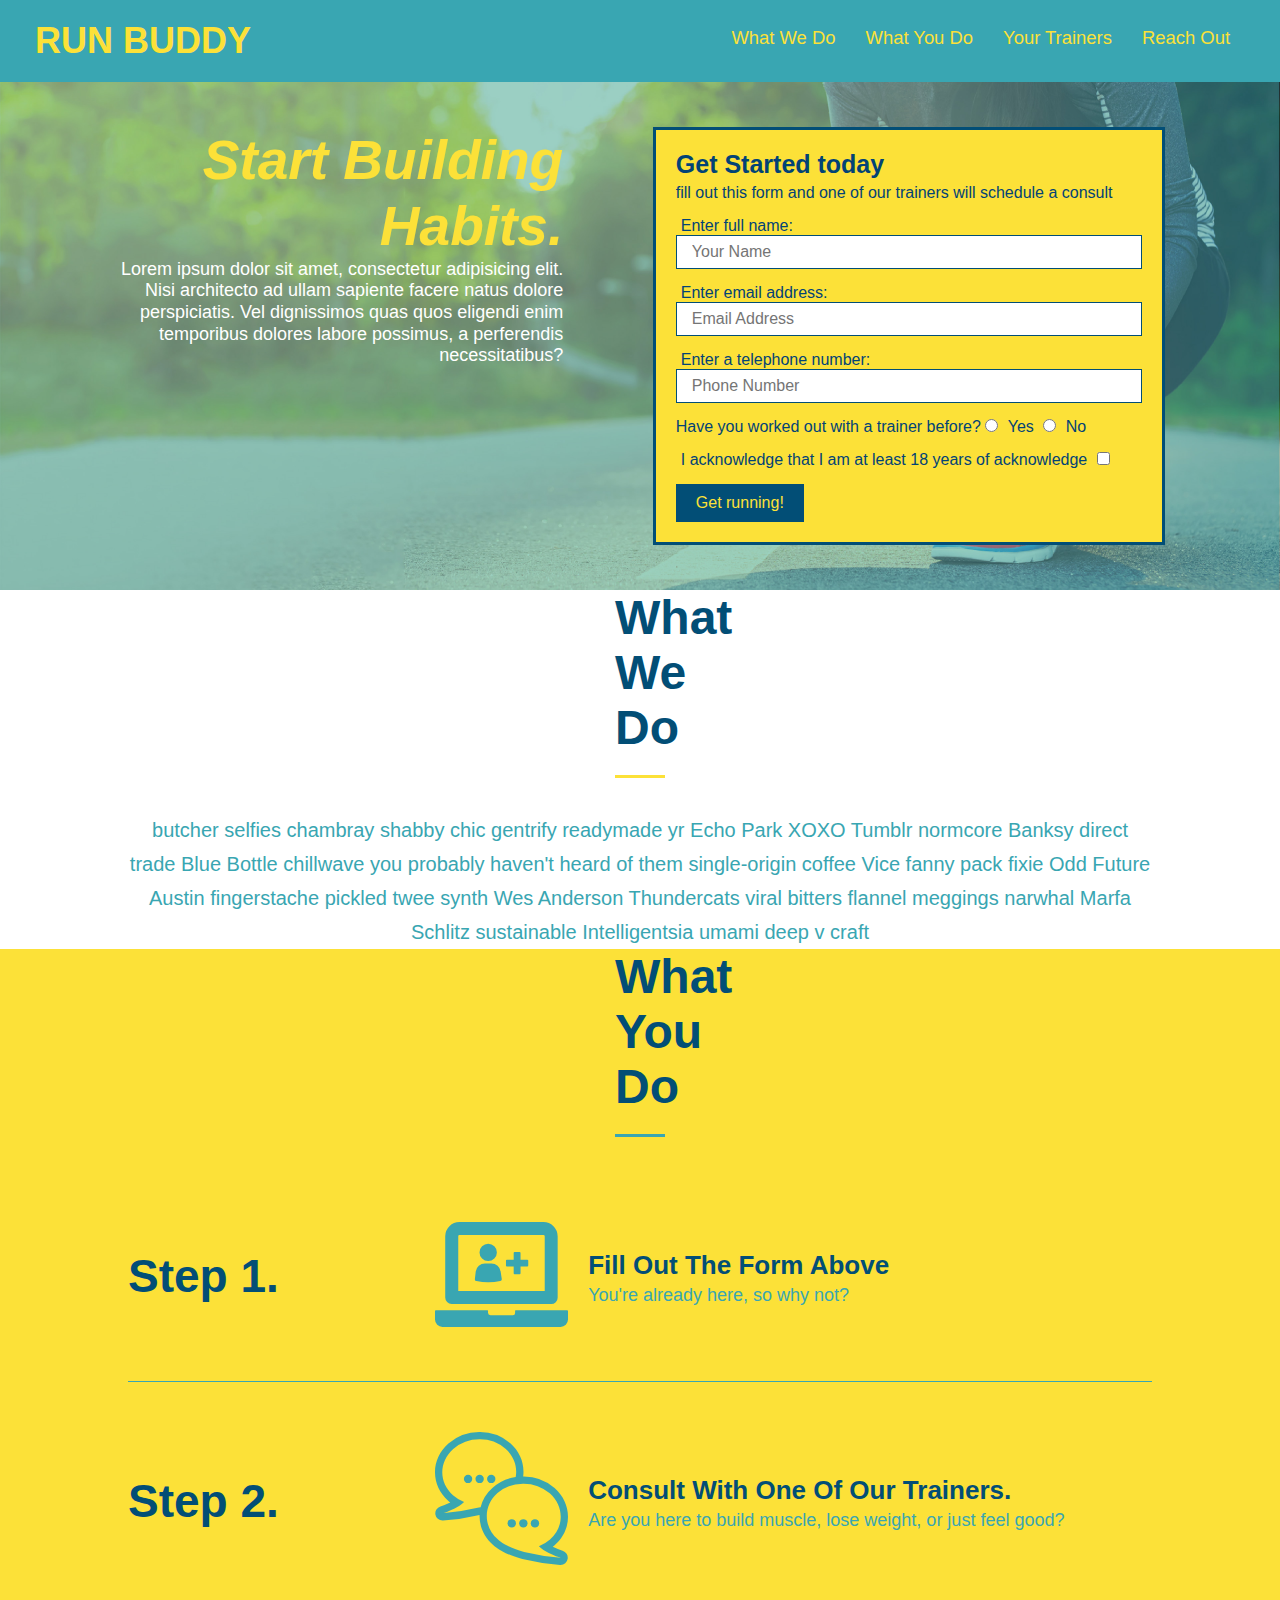
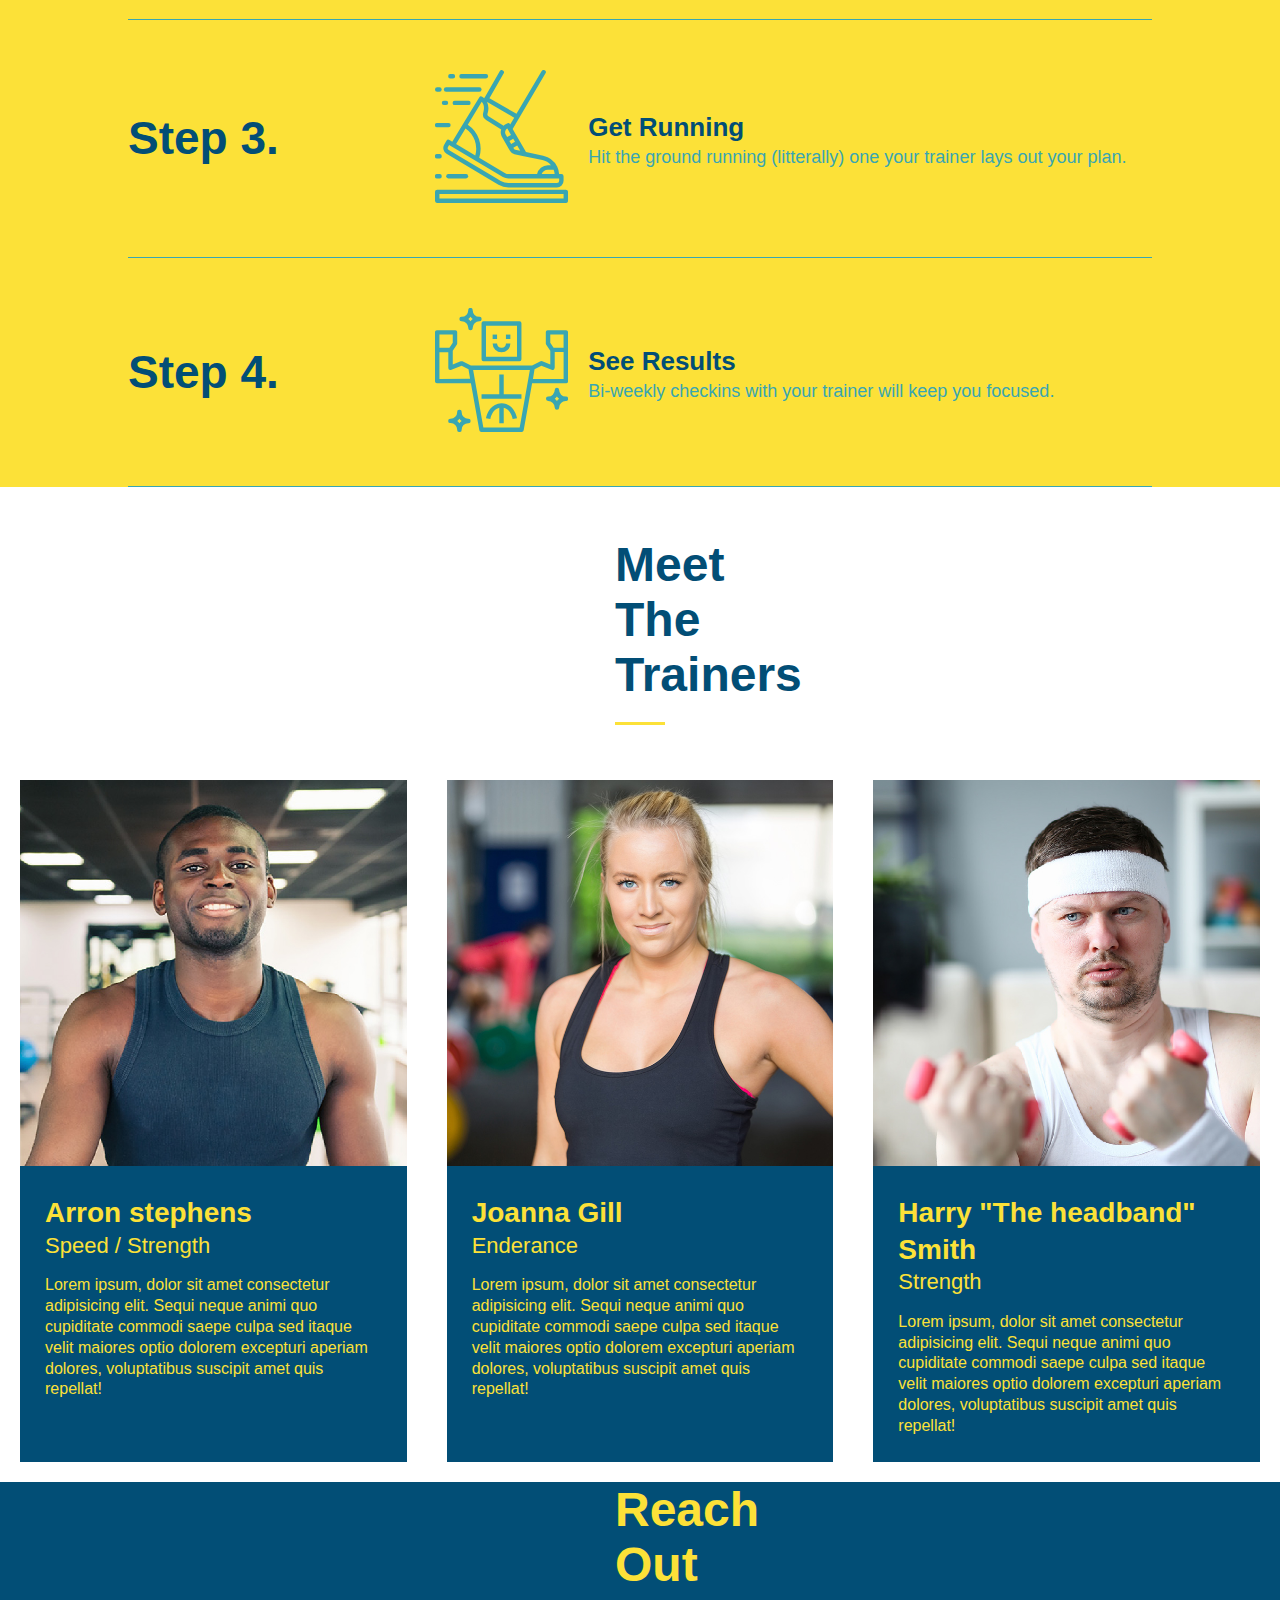
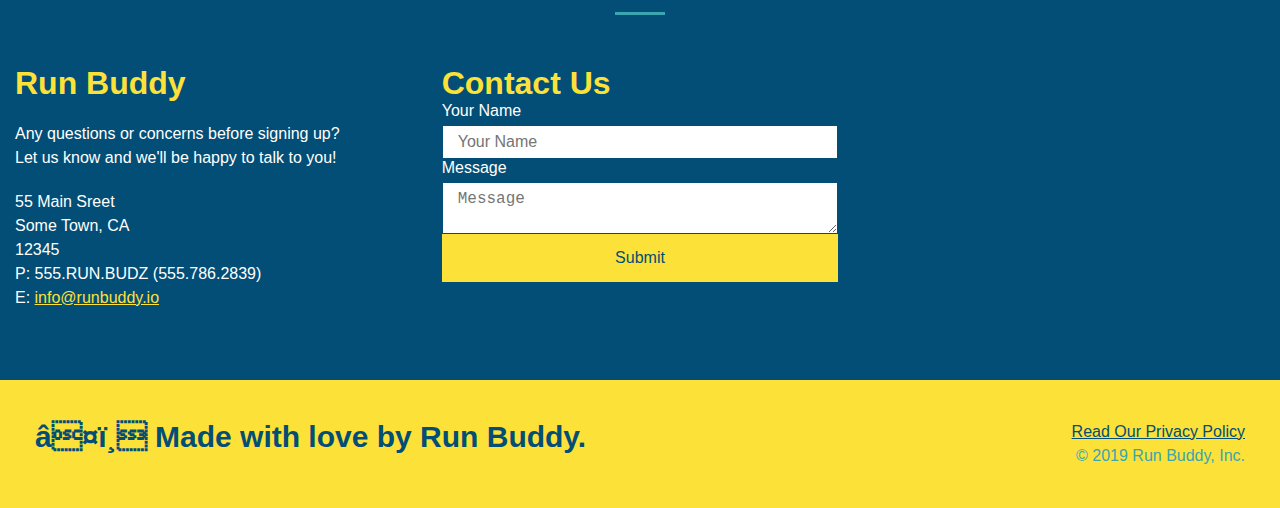
==== commit e3cf68d2: "updated HTML & CSS to be completely mobile responsive" ====
--- a/index.html
+++ b/index.html
@@ -2,6 +2,7 @@
     <html lang="en">
         <head>
             <meta charset="UTF-8!" />
+            <meta name="viewport" content="width-device-width, initial-scale=1.0" />
             <link rel="stylesheet" href="./assets/css/style.css" />
             <title>Run Buddy</title>
         </head>
--- a/assets/css/style.css
+++ b/assets/css/style.css
@@ -46,7 +46,7 @@
 }
 
 header nav ul li a {
-    margin: 0 30px;
+    padding: 10px 15px;
     font-weight: lighter;
     font-size: 1.44vw;
 }
@@ -90,6 +90,7 @@
     display: flex;
     justify-content: center;
     flex-wrap: wrap;
+    align-items: flex-start;
 }
 
 .hero-sbh {
@@ -98,7 +99,7 @@
     margin: 3.5%;
     color: #fff;
     font-size: 18px;
-    line-height: 1.3;
+    line-height: 1.2;
 }  
 
 .hero-sbh h2 {
@@ -171,7 +172,7 @@
 /* deleting & updating '.steps h2' with cleaner declaration */
 
 .section-title {
-    font-size: 55px;
+    font-size: 48px;
     color: #024e76;
     border-bottom: 3px solid;
     padding-bottom: 20px;
@@ -351,3 +352,113 @@
     font-size: 16px;
 }
 /*reach out styles end*/
+ 
+/*MEDIA QUERY FOR SMALLER DESKTOP SCREENS AND SMALLER*/
+@media screen and (max-width: 980px) {
+    header {
+        padding-bottom: 0;
+        justify-content: center;
+    }
+
+    header h1 {
+        width: 100%;
+        text-align: center;
+    }
+
+    header nav ul {
+        margin: 20px;
+        width: 100%;
+        justify-content: center;
+    }
+
+    header nav ul li a {
+        font-size: 20px;
+    }
+
+    footer h2,
+    footer div {
+        text-align: center;
+        width: 100%;
+    }
+
+    .hero-sbh,
+    .hero-form {
+        width: 100%;
+    }
+
+    .hero-sbh {
+        text-align: center;
+    }
+
+    .section-title {
+        width: 80%;
+    }
+
+    .trainer {
+        flex: 0 70%;
+    }
+
+    .contact-info iframe {
+        flex: 1 100%;
+    }
+}
+
+/*MEDIA QUERY FOR TABLETS AND SMALLER*/
+@media screen and (max-width: 768px) {
+    section {
+        padding: 30px 15px;
+    }
+
+    .setp h3 {
+        flex: 1 100%;
+        text-align: center;
+    }
+
+    .step-info {
+        flex: 2 100%;
+        text-align: center;
+        justify-content: center;
+    }
+
+    .step-img {
+        flex: 0 32%;
+        margin-right: 0;
+        margin-top: 15px;
+        margin-bottom: 15px;
+    }
+
+    .step-text {
+        flex: 100%;
+    }
+}
+
+/*MEDIA QUERY FOR MOBILE PHONES AND SMALLER*/
+@media screen and (max-width: 575px) {
+    .hero-form button {
+        width: 100%;
+    }
+
+    .secondary-title {
+        width: 95%;
+    }
+
+    .intro p {
+        width: 100%;
+    }
+
+    .trainer {
+        flex: 0 100%;
+    }
+
+    .contact-info {
+        text-align: center;
+    }
+
+    .contact-info > * {
+        flex: 0 100%;
+    }
+
+    .contact-form {
+        order: 3;
+    }
+}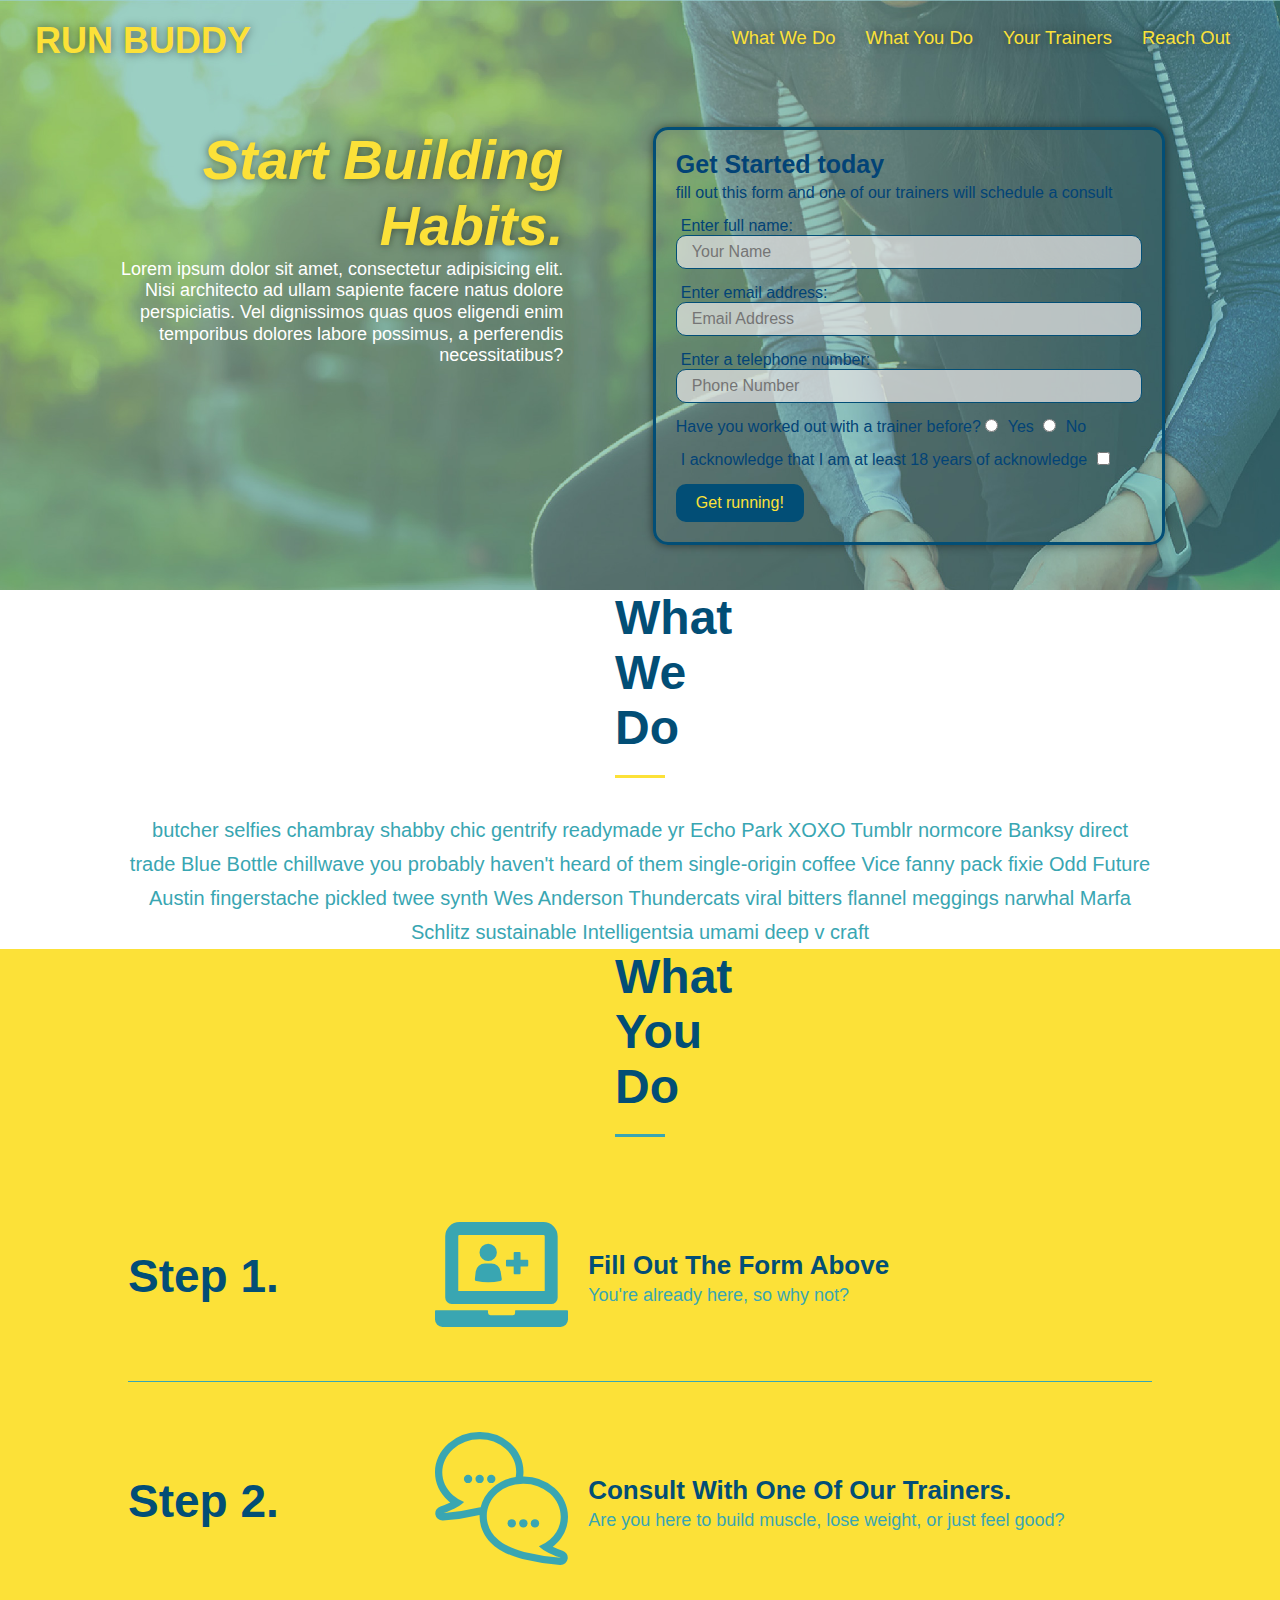
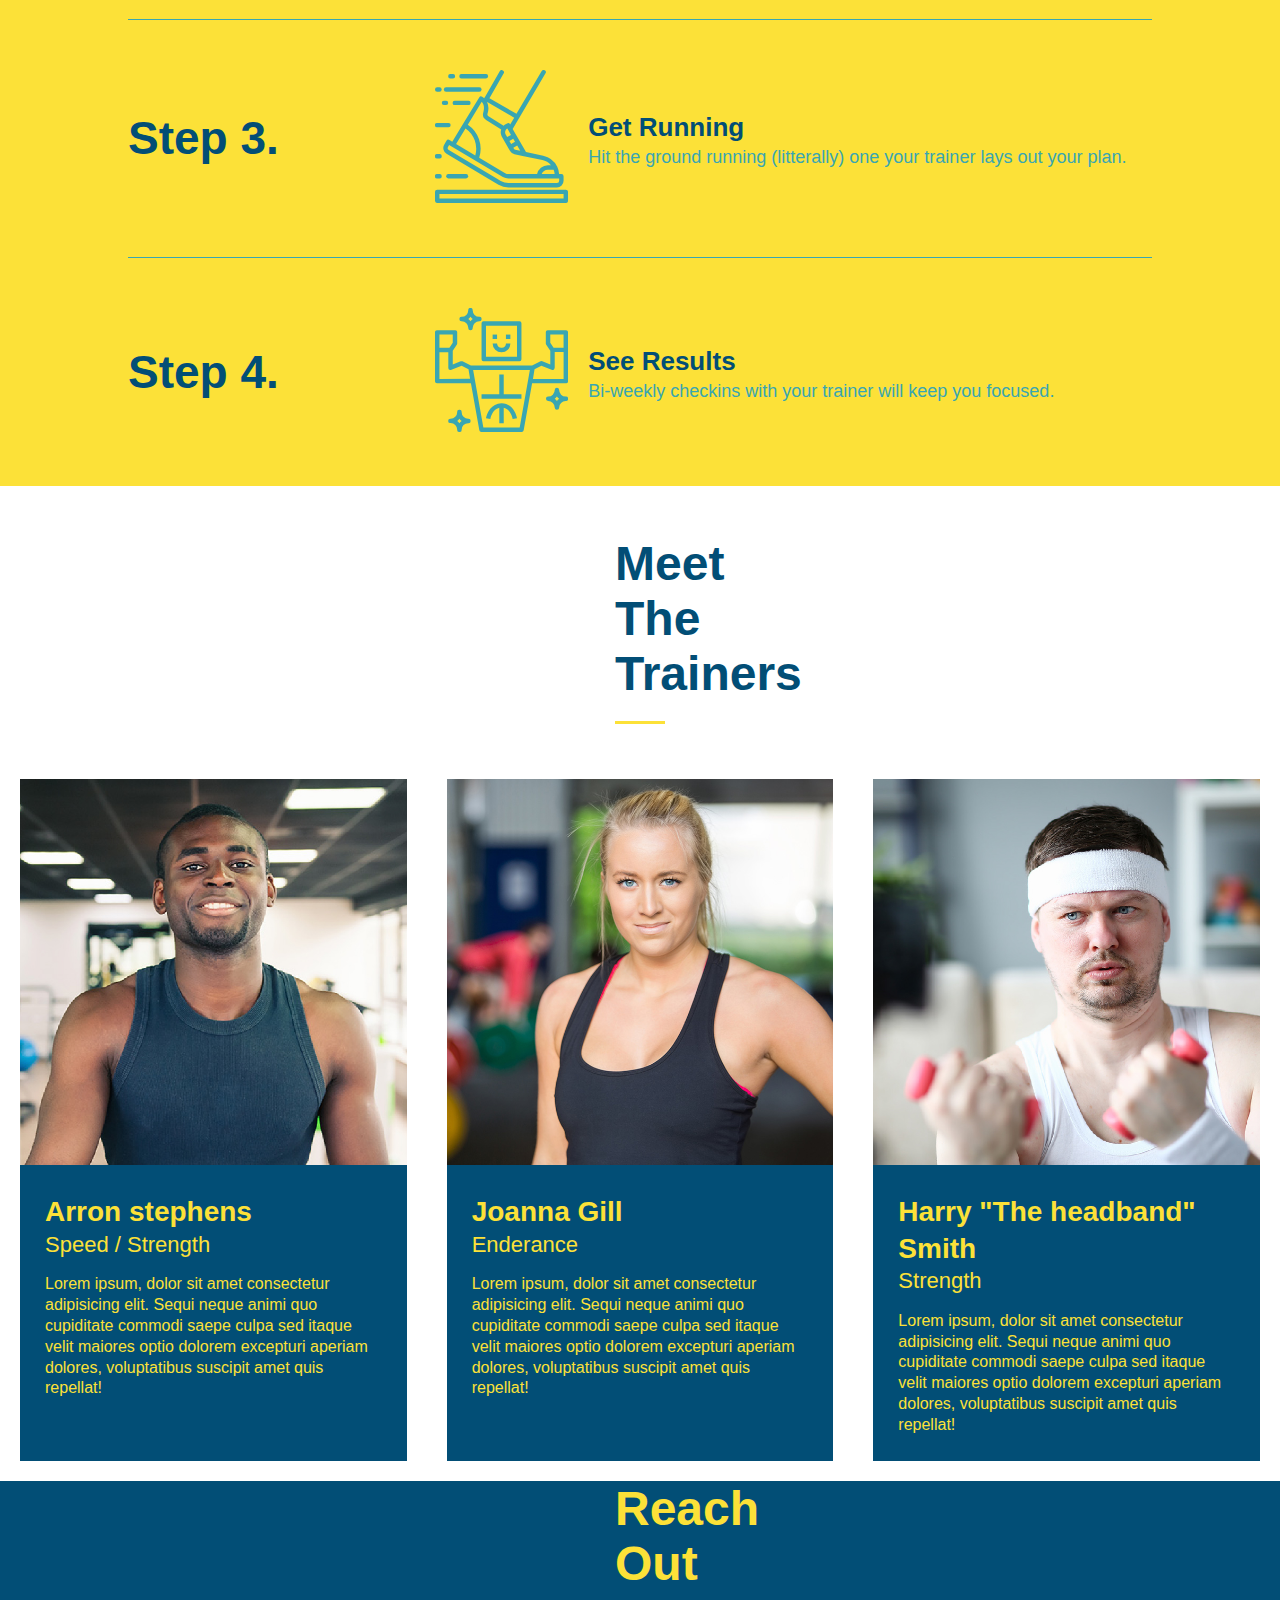
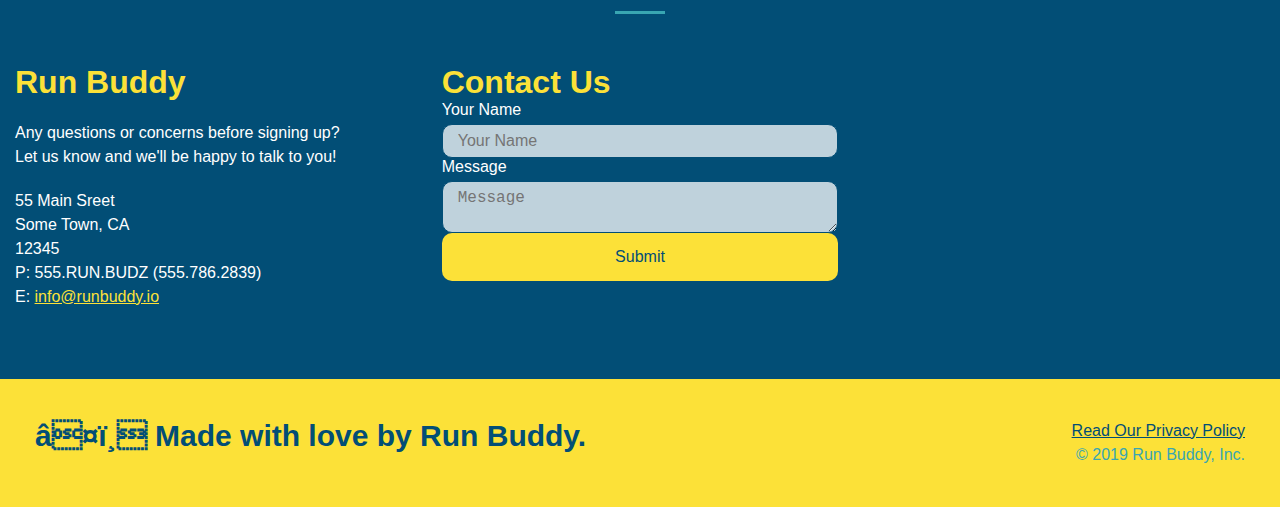
==== commit 596e87f8: "added visual enhancements to CSS" ====
--- a/index.html
+++ b/index.html
@@ -11,7 +11,6 @@
                 <h1>
                     <a href="/"> RUN BUDDY</a>
                 </h1>
-                What We Do What You Do Your Trainers Reach Out
                 <nav>
                     <!--Unordered list element-->
                     <ul>
--- a/assets/css/style.css
+++ b/assets/css/style.css
@@ -19,6 +19,13 @@
     display: flex;
     justify-content: space-between;
     flex-wrap: wrap;
+    position: -webkit-sticky; 
+    position: sticky;
+    top: 0;
+    background-image: url("../images/hero-bg.jpg");
+    background-size: cover;
+    background-attachment: fixed;
+    background-position: 80%;
 }
 
 header h1 {
@@ -26,6 +33,7 @@
     font-size: 36px;
     color: #fce138;
     margin: 0;
+    text-shadow: 0 0 10px rgba(0, 0, 0, 0.5);
 }
 
 header a {
@@ -49,6 +57,14 @@
     padding: 10px 15px;
     font-weight: lighter;
     font-size: 1.44vw;
+    text-shadow: 0 0 10px rgba(0, 0, 0, 0.5);
+}
+
+header nav ul li a:hover {
+    background: #fce138;
+    color: #024e76;
+    border-radius: 15px;
+    text-shadow: none;
 }
 
 footer {
@@ -85,7 +101,8 @@
 .hero {
     background-image: url("../images/hero-bg.jpg");
     background-size: cover;
-    background-position: center;
+    background-attachment: fixed;
+    background-position: 80%;
     position: relative;
     display: flex;
     justify-content: center;
@@ -106,6 +123,7 @@
     font-style: italic;
     font-size: 55px;
     color: #fce138;
+    text-shadow: 0 0 10px rgba(0, 0, 0, 0.5);
 }
 
 /*hero style end*/
@@ -113,7 +131,7 @@
 /*hero-form start*/
 
 .hero-form {
-    background-color: #fce138;
+    background-color: rbga(252, 225, 56, 0.8);
     padding: 20px;
     color: #024376;
     border-style: solid;
@@ -121,6 +139,8 @@
     border-color: #024e76;
     width: 40%;
     margin: 3.5%;
+    box-shadow: 0 0 10px rgba(0, 0, 0, 0.5);
+    border-radius: 15px;
 }
 
 .hero-form h3 {
@@ -140,6 +160,16 @@
     color: #024e76;
     width: 100%;
     margin-bottom: 15px;
+    border-radius: 10px;
+}
+
+.form-input {
+    background-color: rgba(225,225,225, 0.75);
+}
+
+.form-input:focus {
+    background-color: rgba(255,255,255, 1);
+    outline: none;
 }
 
 .hero-form label {
@@ -152,6 +182,11 @@
     padding: 10px 20px;
     border: 0;
     font-size: 16px;
+    border-radius: 10px;
+}
+
+.hero-form button:hover {
+    background-color: #39a6b2;
 }
 
 /* deleting & updating '.intro h2' with cleaner declaration */
@@ -193,11 +228,15 @@
     margin: 50px auto;
     padding-bottom: 50px;
     width: 80%;
-    border-bottom: 1px solid #39a6b2;
     display: flex;
     flex-wrap: wrap;
     align-items: center;
     justify-content: space-between;
+    border-bottom: 1px solid #39a6b2;
+}
+
+.step:last-child {
+    border-bottom: none;
 }
 
 .step h3 {
@@ -340,6 +379,13 @@
     width: 100%;
     margin-bottom: 15;
     margin-top: 5px;
+    border-radius: 10px;
+    background-color:rgba(255,255,255, 0.75);
+}
+
+.contact-form input:focus,
+.contact-form textarea:focus {
+    background-color: rgba(255,255,255, 1);
 }
 
 .contact-form button {
@@ -350,6 +396,12 @@
     text-align: center;
     padding: 15px 0;
     font-size: 16px;
+    border-radius: 10px;
+}
+
+.contact-form button:hover {
+    color: #fce138;
+    background: #39a6b2;
 }
 /*reach out styles end*/
  
@@ -358,6 +410,7 @@
     header {
         padding-bottom: 0;
         justify-content: center;
+        position: relative;
     }
 
     header h1 {
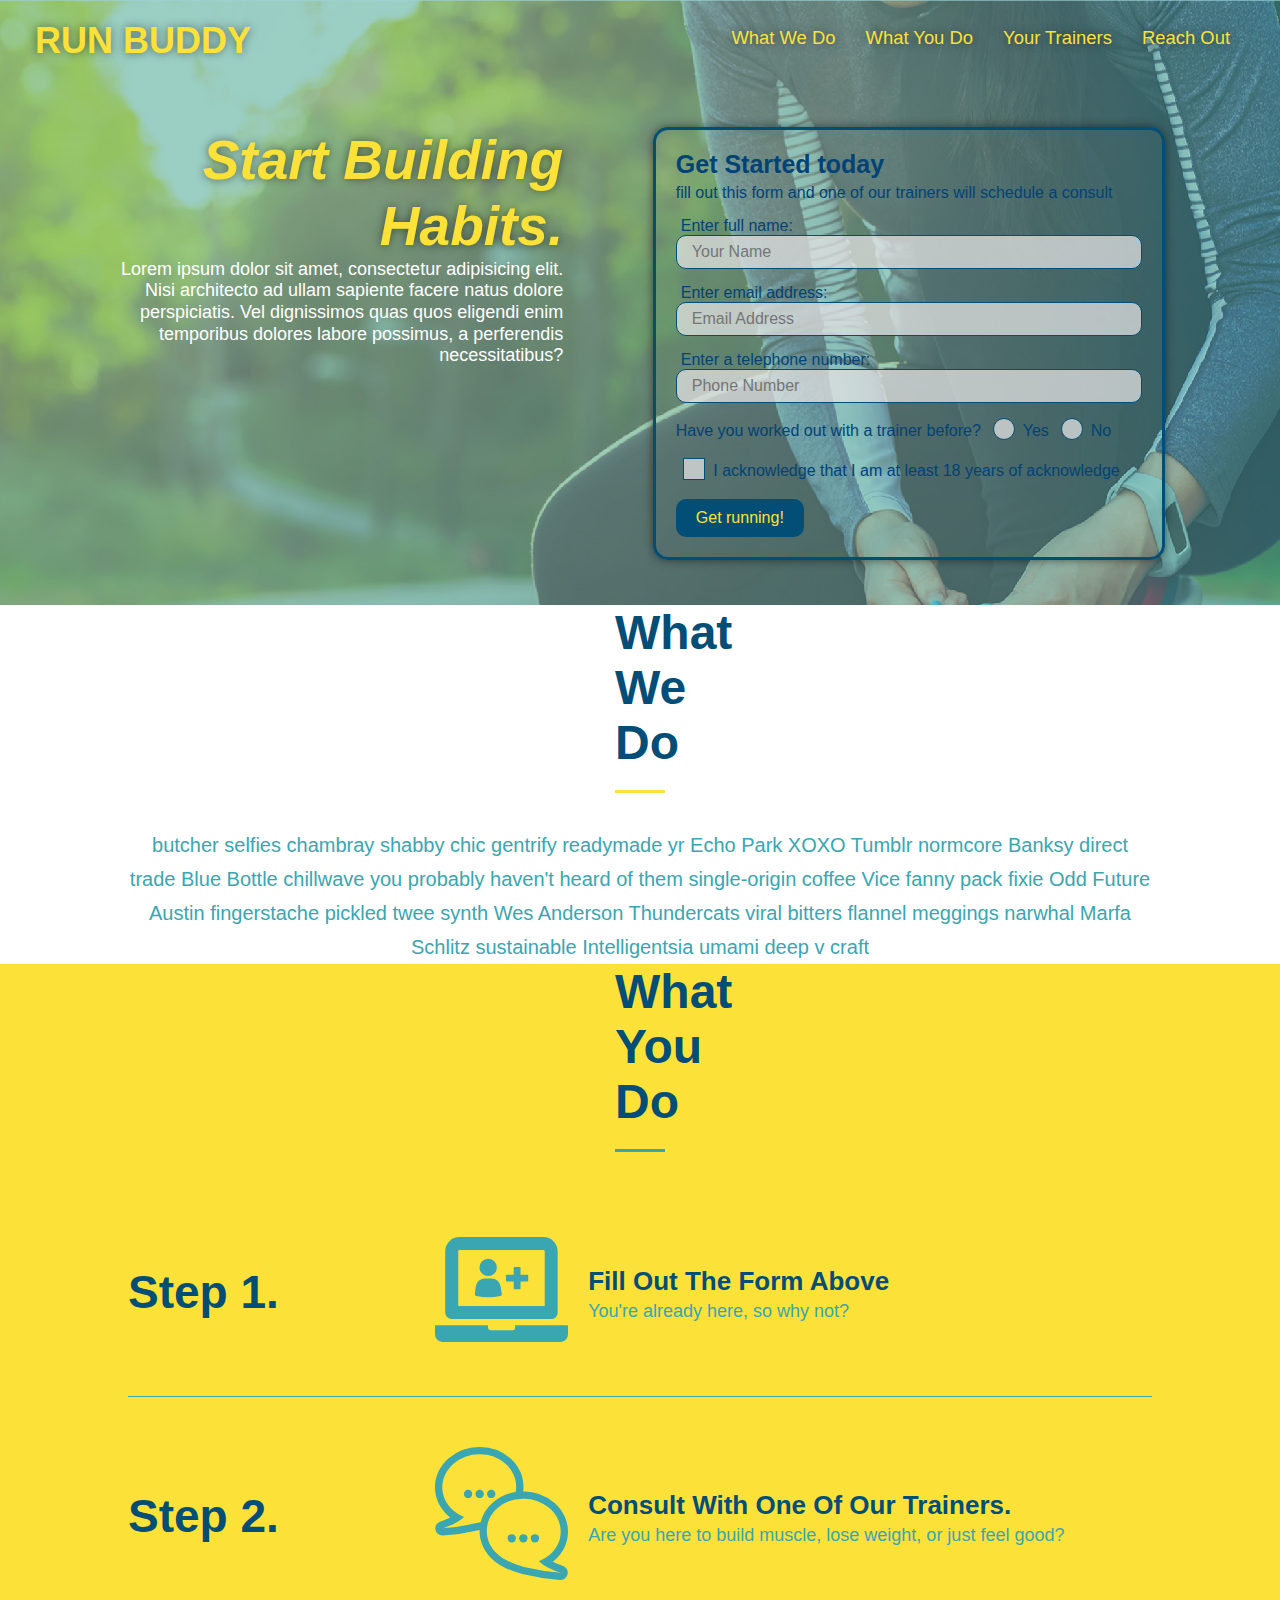
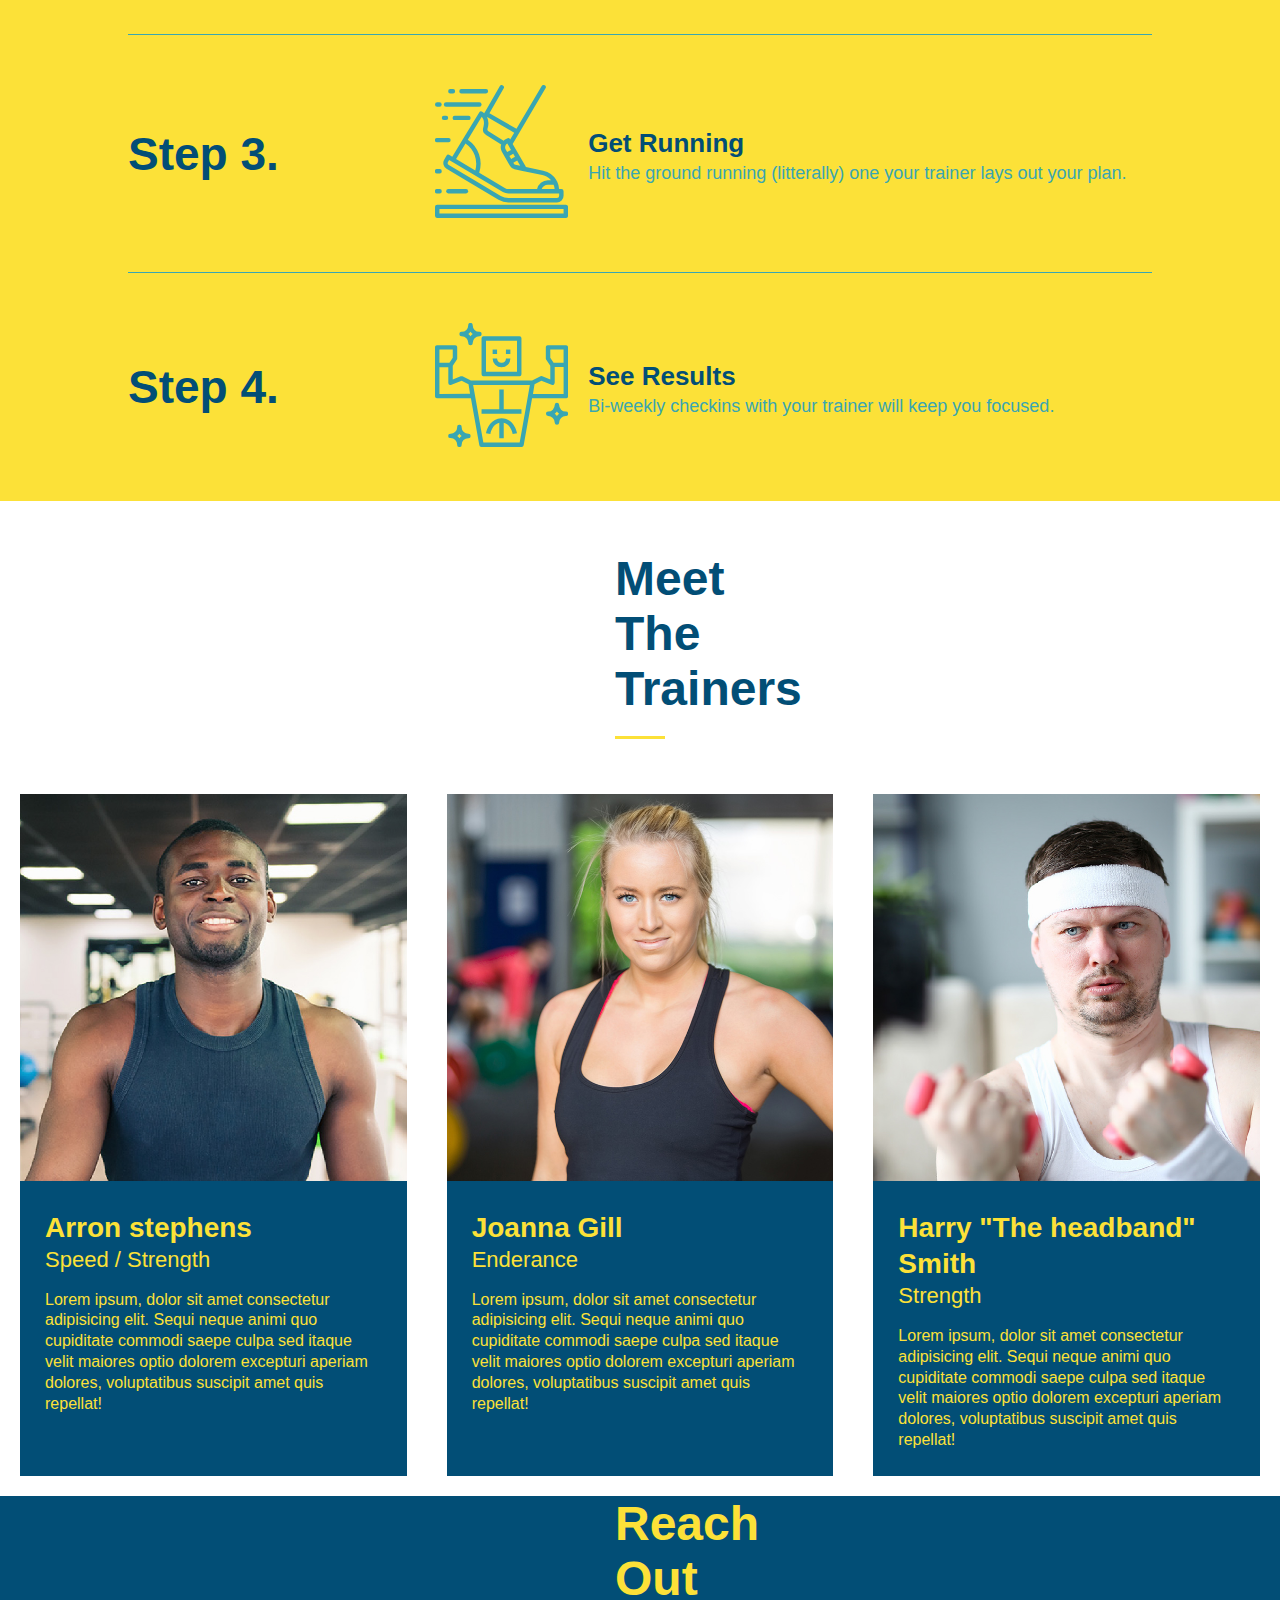
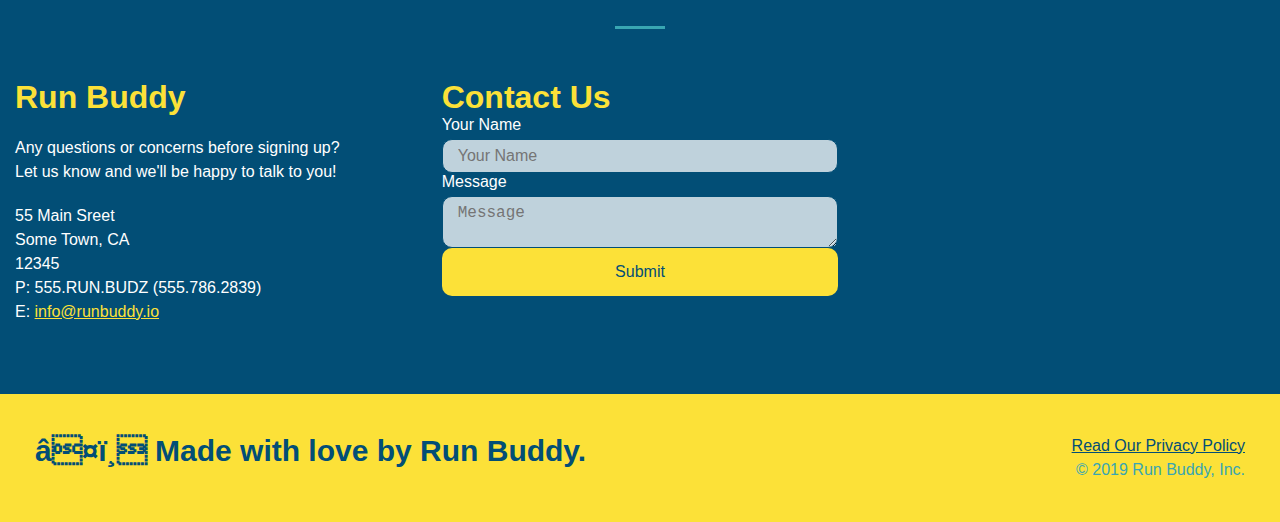
==== commit 5e38f5e5: "completed radio and checkbox CSS enhancements" ====
--- a/index.html
+++ b/index.html
@@ -53,16 +53,22 @@
                         <input type="tel" placeholder="Phone Number" name="phone" id="phone" class="form-input" />
                         <p>
                             Have you worked out with a trainer before?
-                            <input type="radio" name="trainer-confirm" id="trainer-yes" />
-                            <label for="trainer-yes">Yes</label>
-                            <input type="radio" name="trainer-confirm" id="trainer-no" />
-                            <label for="trainer-no">No</label>
+                            <span class="radio-wrapper">
+                                <input type="radio" name="trainer-confirm" id="trainer-yes" />
+                                <label for="trainer-yes">Yes</label>
+                            </span>
+                            <span class="radio-wrapper">    
+                                <input type="radio" name="trainer-confirm" id="trainer-no" />
+                                <label for="trainer-no">No</label>
+                            </span>    
                         </p>
                         <p>
-                            <label for="checkbox" >
-                            I acknowledge that I am at least 18 years of acknowledge
-                            </label>
-                            <input type="checkbox" name="verify-age" id="checkbox" />
+                            <span class="checkbox-wrapper">
+                                <input type="checkbox" name="verify-age" id="checkbox" />
+                                <label for="checkbox" >
+                                I acknowledge that I am at least 18 years of acknowledge
+                                </label>
+                            </span>
                         </p>
                         <button class="button" type="submit">
                             Get running!
--- a/assets/css/style.css
+++ b/assets/css/style.css
@@ -26,6 +26,7 @@
     background-size: cover;
     background-attachment: fixed;
     background-position: 80%;
+    z-index: 9999;
 }
 
 header h1 {
@@ -189,6 +190,69 @@
     background-color: #39a6b2;
 }
 
+.checkbox-wrapper input,
+.radio-wrapper input {
+    opacity: 0;
+}
+
+.checkbox-wrapper label,
+.radio-wrapper label {
+    position: relative;
+    left: 10px;
+    margin: 10px;
+    line-height: 1.6;
+}
+
+.checkbox-wrapper label::before,
+.radio-wrapper label::before {
+    content: "";
+    height: 20px;
+    width: 20px;
+    background: rgba(225,225,225, 0.75);
+    border: 1px solid #024e76;
+    position: absolute;
+    top: -4px;
+    left: -30px;
+}
+
+.radio-wrapper label::before {
+    border-radius: 50%;
+}
+
+.radio-wrapper label::after {
+    content: "";
+    width: 20px;
+    height: 20px;
+    border-radius: 50%;
+    background: #024e76;
+    position: absolute;
+    left: -29px;
+    top: -3px;
+    background-image: radial-gradient(circle, #39a6b2, #024e76);
+}
+
+.checkbox-wrapper label::after {
+    content: "";
+    height: 6px;
+    width: 14px;
+    border-left: 2px solid #024e76;
+    border-bottom: 2px solid #024e76;
+    position: absolute;
+    left: -26px;
+    top: 1px;
+    transform: rotate(-58deg);
+}
+
+.checkbox-wrapper input +label::after,
+.radio-wrapper input + label::after {
+    content: none;
+}
+
+.checkbox-wrapper input:checked + label::after,
+.radio-wrapper input:checked + label::after {
+    content: "";
+}
+
 /* deleting & updating '.intro h2' with cleaner declaration */
 
 .intro p {
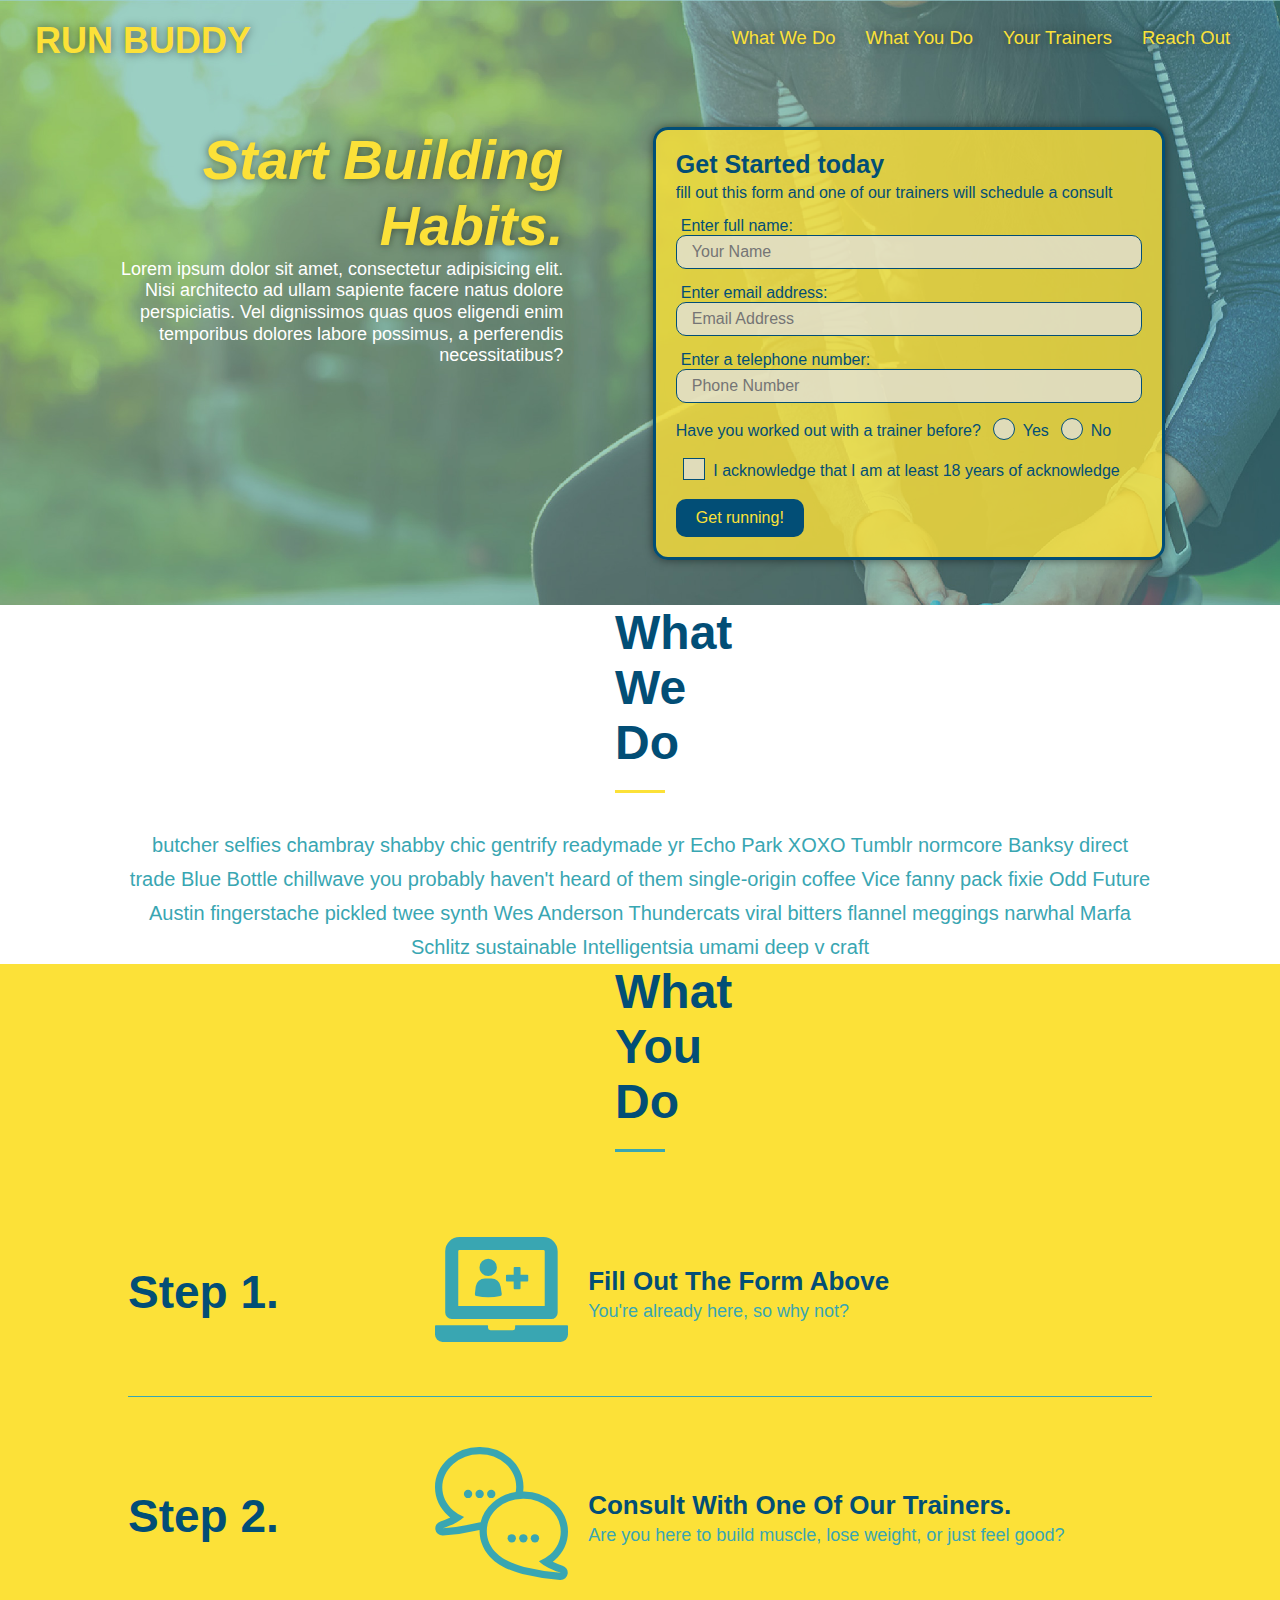
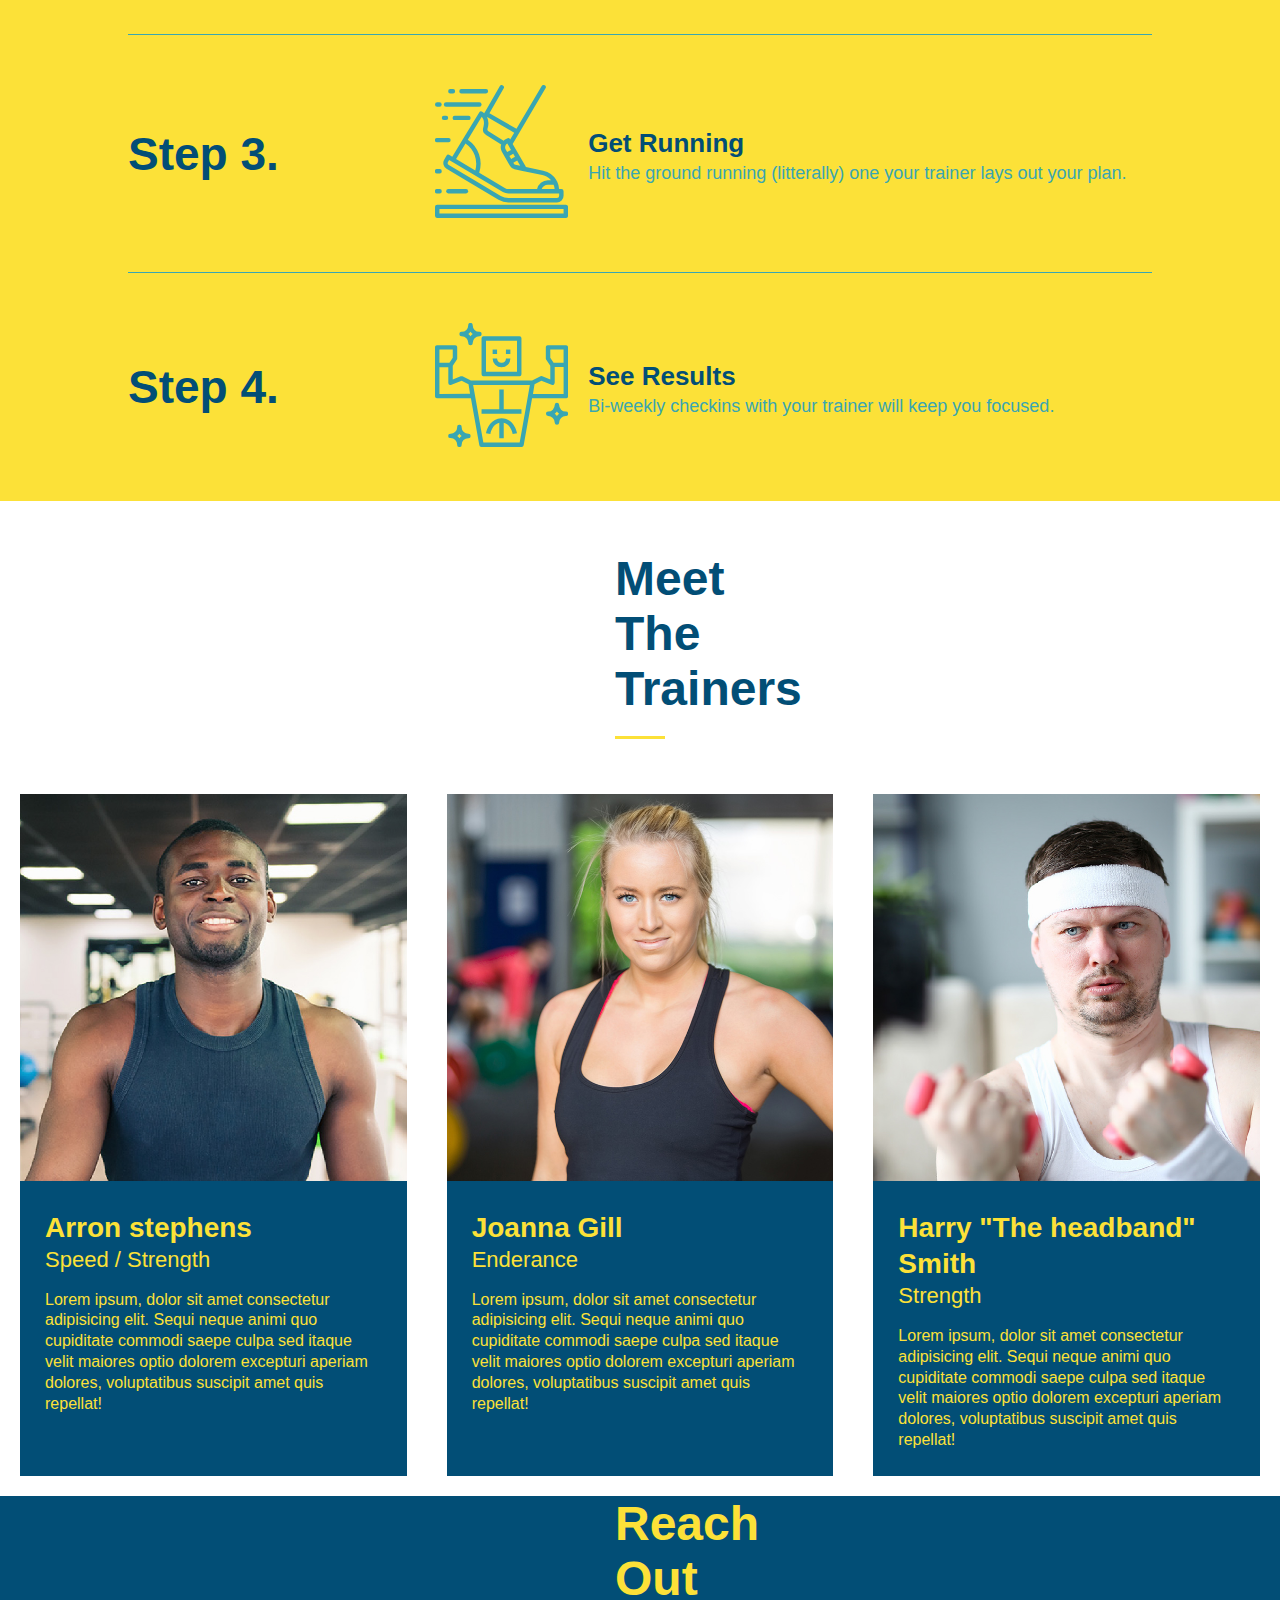
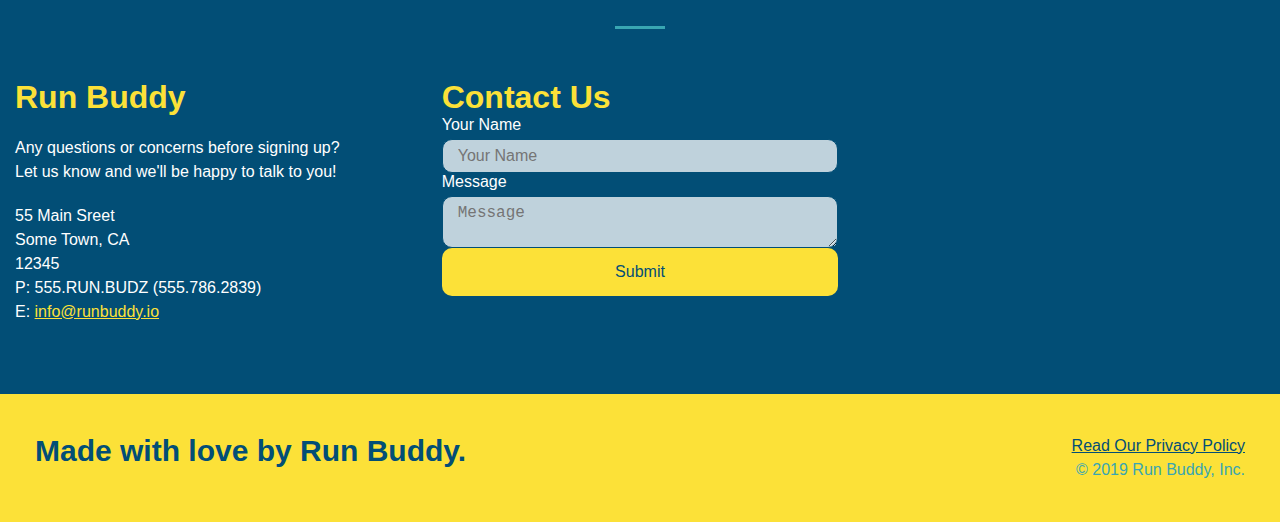
==== commit 4ea0a16d: "committing random changes" ====
--- a/index.html
+++ b/index.html
@@ -240,7 +240,7 @@
             </section>
 
             <footer>
-                <h2>❤️ Made with love by Run Buddy.</h2>
+                <h2> Made with love by Run Buddy.</h2>
                 <div>
                     <!--fix link to privacy policy-->
                     <a href="privacy-policy.html">Read Our Privacy Policy</a><br />
--- a/assets/css/style.css
+++ b/assets/css/style.css
@@ -1,3 +1,9 @@
+:root {
+    --primary-color: #fce138;
+    --secondary-color: #024e76;
+    --tertiary-color: #39a6b2;
+}
+
 * {
     margin: 0;
     padding: 0;
@@ -9,13 +15,13 @@
 
 body {
     /* more on this crazy alphanumerical value in a minute! */
-    color: #39a6b2;
+    color: var(--tertiary-color);
     font-family: Helvetica, Arial, sans-serif;
 }
 /* apply styles to <header>*/
 header {
     padding: 20px 35px;
-    background-color: #39a6b2;
+    background-color: var(--tertiary-color);
     display: flex;
     justify-content: space-between;
     flex-wrap: wrap;
@@ -32,14 +38,14 @@
 header h1 {
     font-weight: bold;
     font-size: 36px;
-    color: #fce138;
+    color: var(--primary-color);
     margin: 0;
     text-shadow: 0 0 10px rgba(0, 0, 0, 0.5);
 }
 
 header a {
     text-decoration: none;
-    color: #fce138;
+    color: var(--primary-color);
 }
 
 header nav {
@@ -62,8 +68,8 @@
 }
 
 header nav ul li a:hover {
-    background: #fce138;
-    color: #024e76;
+    background: var(--primary-color);
+    color: var(--secondary-color);
     border-radius: 15px;
     text-shadow: none;
 }
@@ -72,13 +78,13 @@
     display: flex;
     justify-content: space-between;
     flex-wrap: wrap;
-    background: #fce138;
+    background: var(--primary-color);
     width: 100%;
     padding: 40px 35px;
 }
 
 footer h2 {
-    color: #024e76;
+    color: var(--secondary-color);
     font-size: 30px;
     margin: 0;
 }
@@ -89,7 +95,7 @@
 }
 
 footer a {
-    color: #024e76;
+    color: var(--secondary-color);
 }
 
 * {
@@ -123,7 +129,7 @@
 .hero-sbh h2 {
     font-style: italic;
     font-size: 55px;
-    color: #fce138;
+    color: var(--primary-color);
     text-shadow: 0 0 10px rgba(0, 0, 0, 0.5);
 }
 
@@ -132,12 +138,12 @@
 /*hero-form start*/
 
 .hero-form {
-    background-color: rbga(252, 225, 56, 0.8);
+    background-color: rgba(252, 225, 56, 0.8);
     padding: 20px;
-    color: #024376;
+    color: var(--secondary-color);
     border-style: solid;
     border-width: 3px;
-    border-color: #024e76;
+    border-color: var(--secondary-color);
     width: 40%;
     margin: 3.5%;
     box-shadow: 0 0 10px rgba(0, 0, 0, 0.5);
@@ -154,11 +160,11 @@
 }
 
 .form-input {
-    border: 1px solid #024e76;
+    border: 1px solid var(--secondary-color);
     display: block;
     padding: 7px 15px;
     font-size: 16px;
-    color: #024e76;
+    color: var(--secondary-color);
     width: 100%;
     margin-bottom: 15px;
     border-radius: 10px;
@@ -178,8 +184,8 @@
 }
 
 .button {
-    color: #fce138;
-    background-color: #024e76;
+    color: var(--primary-color);
+    background-color: var(--secondary-color);
     padding: 10px 20px;
     border: 0;
     font-size: 16px;
@@ -187,7 +193,7 @@
 }
 
 .hero-form button:hover {
-    background-color: #39a6b2;
+    background-color: var(--tertiary-color);
 }
 
 .checkbox-wrapper input,
@@ -209,7 +215,7 @@
     height: 20px;
     width: 20px;
     background: rgba(225,225,225, 0.75);
-    border: 1px solid #024e76;
+    border: 1px solid var(--secondary-color);
     position: absolute;
     top: -4px;
     left: -30px;
@@ -224,19 +230,19 @@
     width: 20px;
     height: 20px;
     border-radius: 50%;
-    background: #024e76;
+    background: var(--secondary-color);
     position: absolute;
     left: -29px;
     top: -3px;
-    background-image: radial-gradient(circle, #39a6b2, #024e76);
+    background-image: radial-gradient(circle, var(--tertiary-color), #024e76);
 }
 
 .checkbox-wrapper label::after {
     content: "";
     height: 6px;
     width: 14px;
-    border-left: 2px solid #024e76;
-    border-bottom: 2px solid #024e76;
+    border-left: 2px solid var(--secondary-color);
+    border-bottom: 2px solid var(--secondary-color);
     position: absolute;
     left: -26px;
     top: 1px;
@@ -257,7 +263,7 @@
 
 .intro p {
     line-height: 1.7;
-    color: #39a6b2;
+    color: var(--tertiary-color);
     width: 80%;
     font-size: 20px;
     margin: 0 auto;
@@ -265,14 +271,14 @@
 }
 
 .steps {
-    background: #fce138;
+    background: var(--primary-color);
 }
 
 /* deleting & updating '.steps h2' with cleaner declaration */
 
 .section-title {
     font-size: 48px;
-    color: #024e76;
+    color: var(--secondary-color);
     border-bottom: 3px solid;
     padding-bottom: 20px;
     text-align: center;
@@ -281,11 +287,11 @@
 }
 
 .primary-border {
-    border-color: #fce138;
+    border-color: var(--primary-color);
 }
 
 .secondary-border {
-    border-color: #39a6b2;
+    border-color: var(--tertiary-color);
 }
 
 .step {
@@ -296,7 +302,7 @@
     flex-wrap: wrap;
     align-items: center;
     justify-content: space-between;
-    border-bottom: 1px solid #39a6b2;
+    border-bottom: 1px solid var(--tertiary-color);
 }
 
 .step:last-child {
@@ -304,7 +310,7 @@
 }
 
 .step h3 {
-    color: #024e76;
+    color: var(--secondary-color);
     font-size: 46px;
     flex: 1 30%;
 }
@@ -330,14 +336,14 @@
 }
 
 .step-text p {
-    color: #39a6b2;
+    color: var(--tertiary-color);
     font-size: 18px;
 }
 
 .step-text h4 {
     font-size: 26px;
     line-height: 1.5;
-    color: #024e76;
+    color: var(--secondary-color);
 }
 
 /*trainer styles start*/
@@ -351,8 +357,8 @@
 
 .trainer {
     margin: 20px;
-    background: #024e76;
-    color: #fce138;
+    background: var(--secondary-color);
+    color: var(--primary-color);
     flex: 1;
 }
 
@@ -394,12 +400,12 @@
 
 /*reach out styles start*/
 .contact {
-    background:#024e76;
+    background: var(--secondary-color);
     padding-bottom: 35px;
 }
 
 .contact h2 {
-    color: #fce138;
+    color: var(--primary-color);
 }
 
 .contact-info {
@@ -418,7 +424,7 @@
 }
 
 .contact-info h3 {
-    color: #fce138;
+    color: var(--primary-color);
     font-size: 32px;
 }
 
@@ -431,15 +437,15 @@
 }
 
 .contact-info a {
-    color: #fce138;
+    color: var(--primary-color);
 }
 .contact-form input,
 .contact-form textarea {
-    border: 1px solid #024e76;
+    border: 1px solid var(--secondary-color);
     display: block;
     padding: 7px 15px;
     font-size: 16px;
-    color: #024e76;
+    color: var(--secondary-color);
     width: 100%;
     margin-bottom: 15;
     margin-top: 5px;
@@ -455,8 +461,8 @@
 .contact-form button {
     width: 100%;
     border: none;
-    background: #fce138;
-    color: #024e76;
+    background: var(--primary-color);
+    color: var(--secondary-color);
     text-align: center;
     padding: 15px 0;
     font-size: 16px;
@@ -464,8 +470,8 @@
 }
 
 .contact-form button:hover {
-    color: #fce138;
-    background: #39a6b2;
+    color: var(--primary-color);
+    background: var(--tertiary-color);
 }
 /*reach out styles end*/
  
